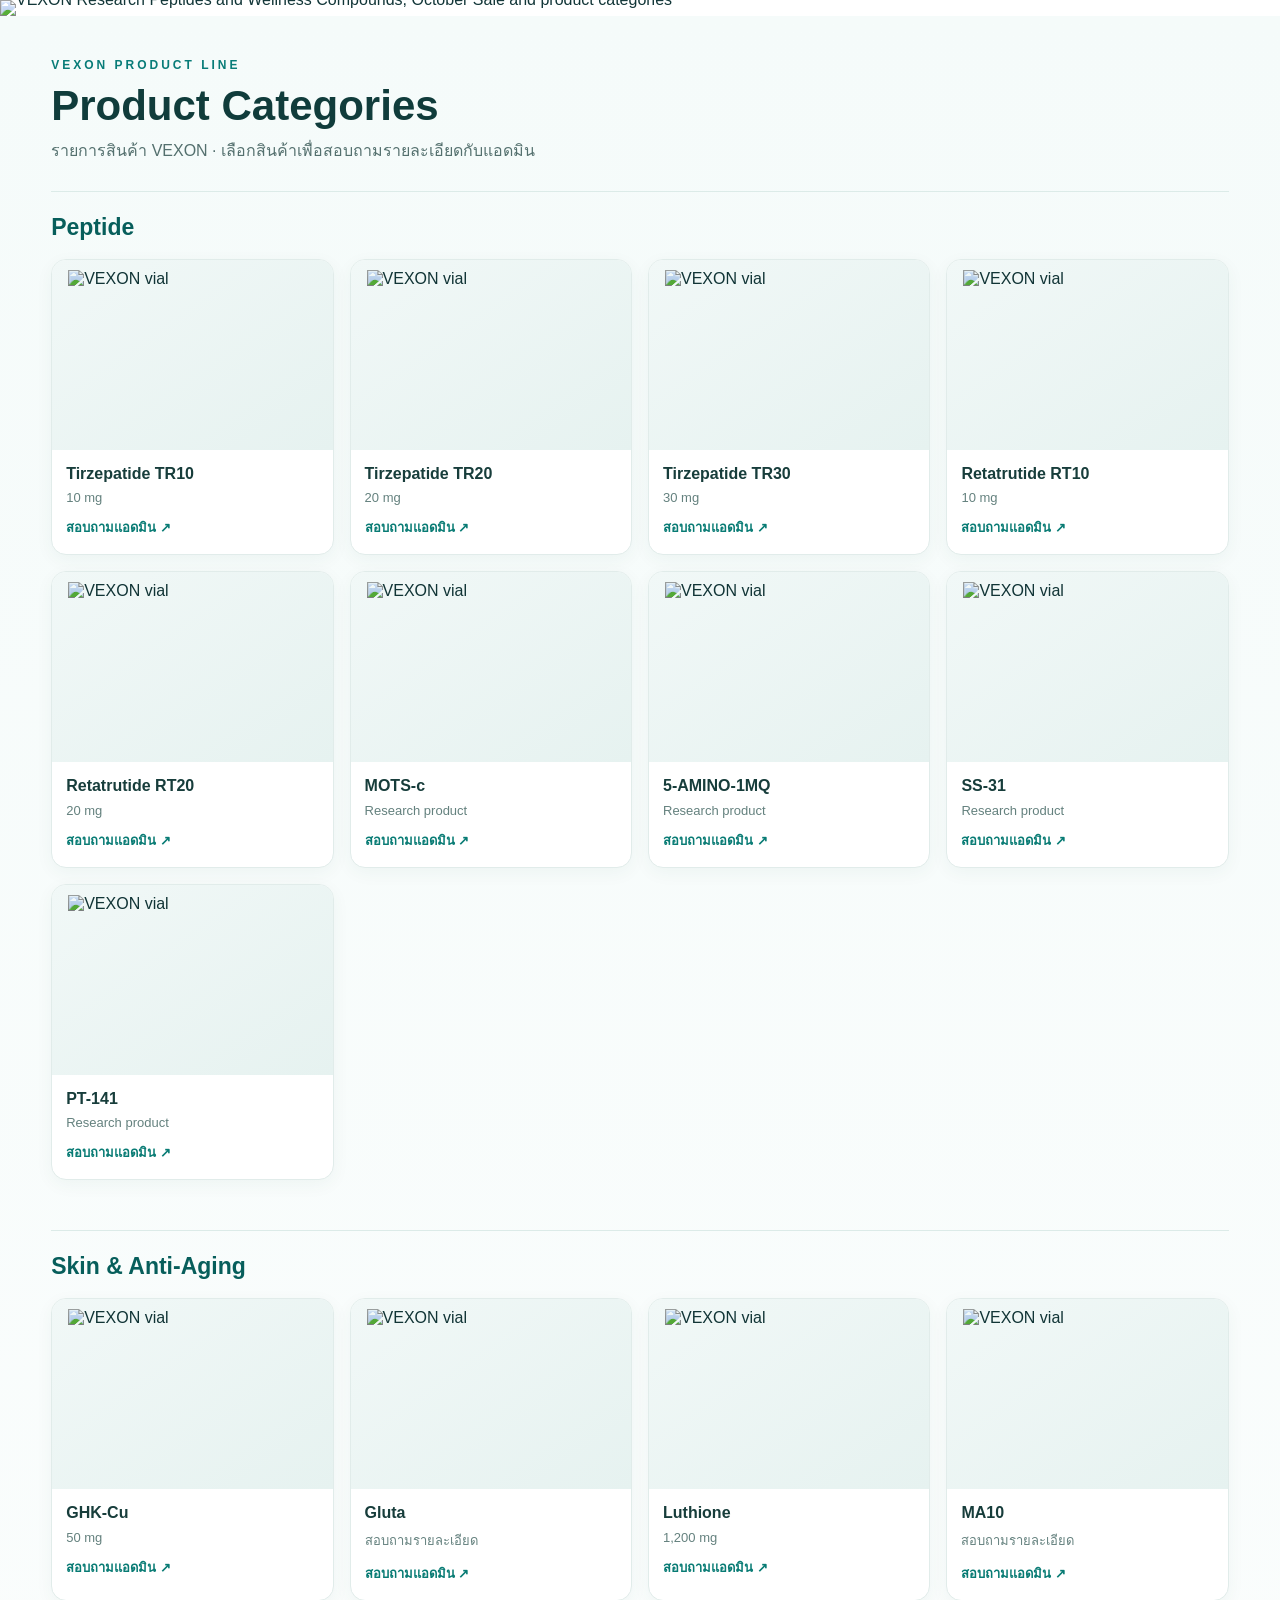
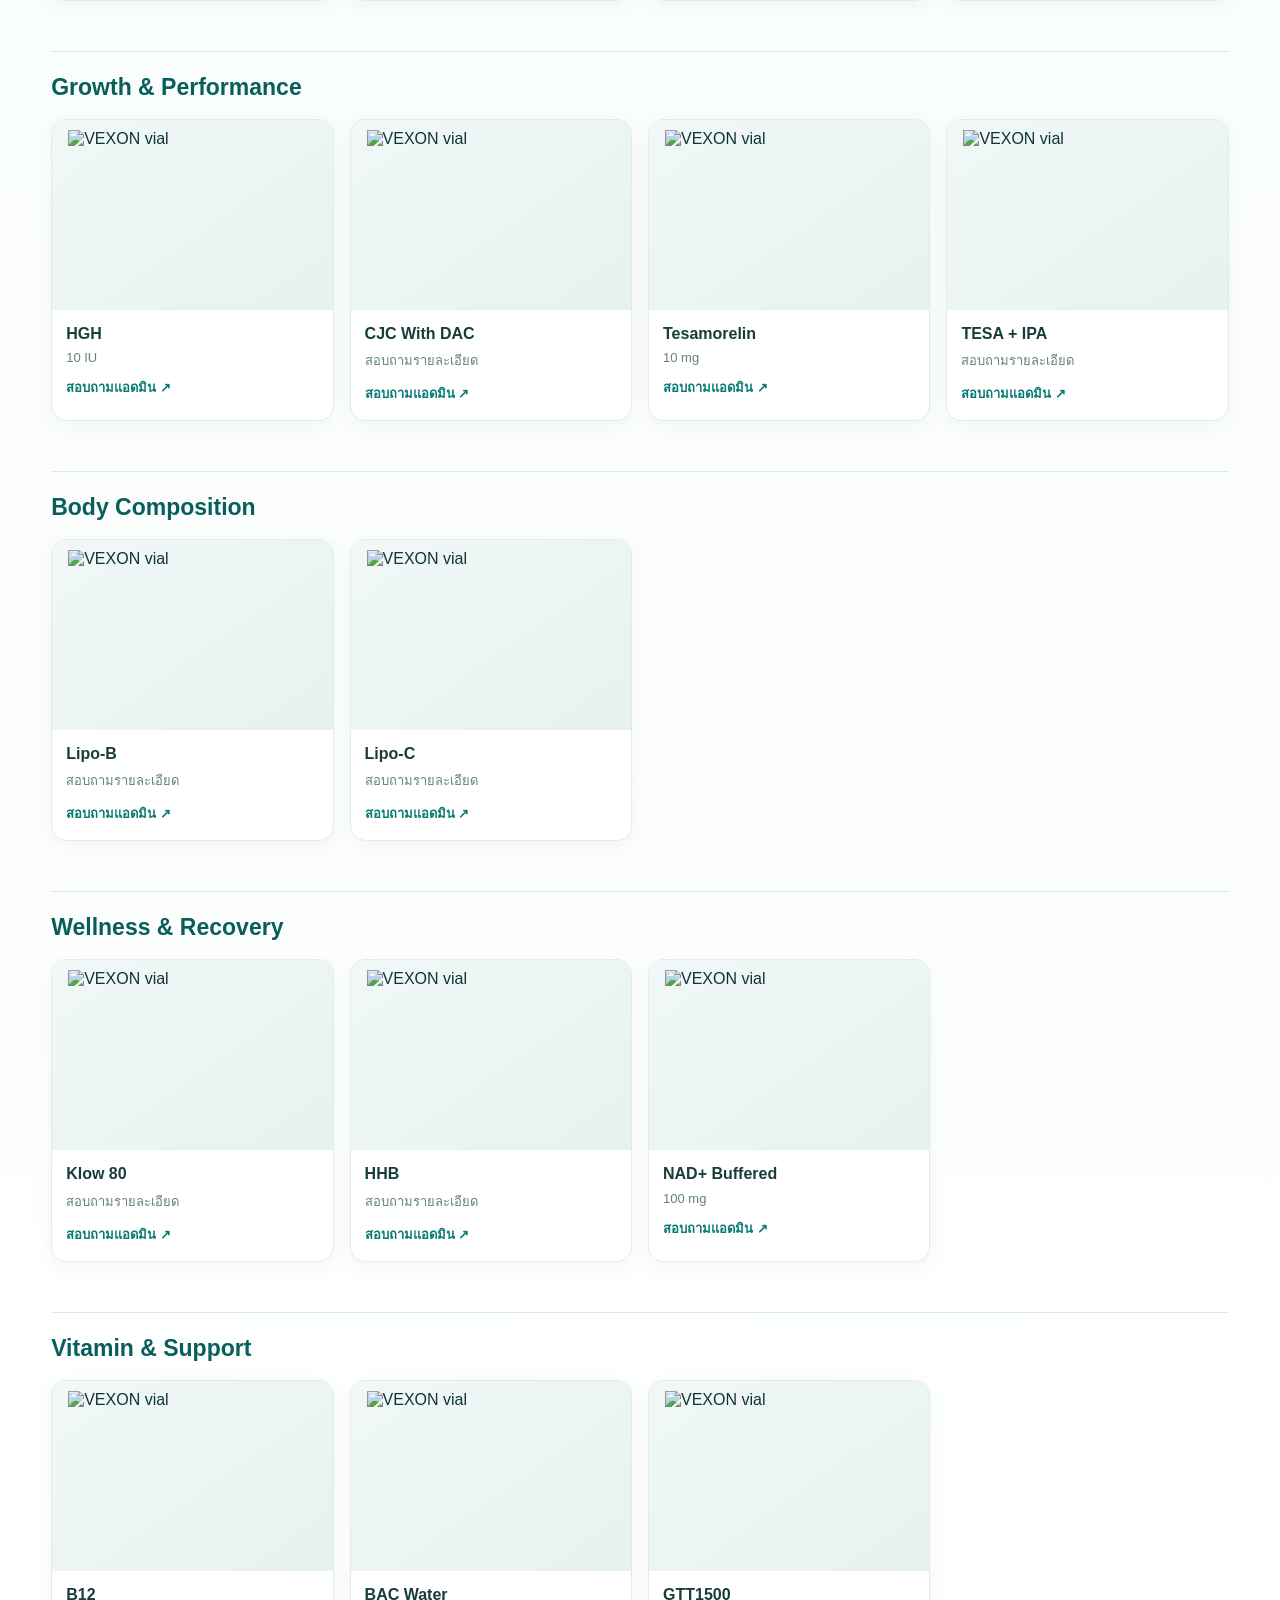
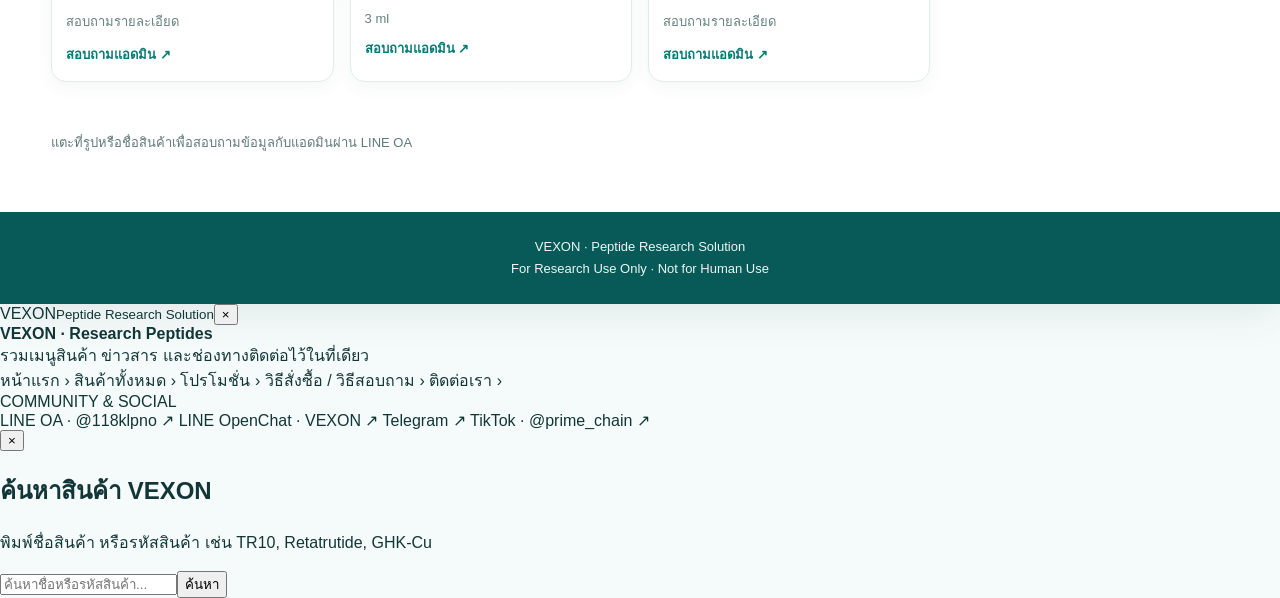
==== index.html @ 6149c566 "Add files via upload" ====
<!doctype html>
<html lang="th">
<head>
<meta charset="utf-8">
<meta name="viewport" content="width=device-width, initial-scale=1">
<meta name="theme-color" content="#006b68">
<title>VEXON | Peptide Research Solution</title>
<style>
*{box-sizing:border-box}html{scroll-behavior:smooth}body{margin:0;background:#f5fbfa;color:#123638;font-family:Arial,"Noto Sans Thai",sans-serif}
a{color:inherit;text-decoration:none}
.site{max-width:1440px;margin:auto;background:#fff;box-shadow:0 8px 40px #003d3b18}
.art{position:relative;width:100%;line-height:0}
.art img{display:block;width:100%;height:auto}
.hotspot{position:absolute;display:block;background:transparent;border:0;cursor:pointer}
.hotspot:focus-visible{outline:3px solid #fff;outline-offset:2px;border-radius:12px}
.line-hotspot{left:68.5%;top:43.1%;width:29.5%;height:9.3%}
.category-hotspot{top:65.6%;height:28.3%;width:15.7%}
.c1{left:2%}.c2{left:18.1%}.c3{left:34.4%}.c4{left:50.5%}.c5{left:66.5%}.c6{left:82.7%}
.catalog{padding:42px clamp(18px,4vw,56px) 58px;background:linear-gradient(180deg,#f5fbfa,#fff)}
.kicker{letter-spacing:3px;color:#087c78;font-size:12px;font-weight:800}
h1{font-size:clamp(28px,4vw,42px);margin:10px 0 8px;color:#103c3b}
.lead{margin:0 0 28px;color:#54706e}
.group{margin:28px 0 0;padding:22px;border:1px solid #d9eae7;border-radius:18px;background:#fff;box-shadow:0 8px 24px #064d4810}
.group h2{margin:0 0 16px;font-size:22px;color:#075e5b}
.items{display:grid;grid-template-columns:repeat(3,minmax(0,1fr));gap:10px}
.item{padding:14px 16px;border-radius:12px;background:#eef8f6;border:1px solid #dcefeb;display:flex;justify-content:space-between;align-items:center;gap:12px}
.item strong{font-size:15px}.item span{font-size:13px;color:#087c78;white-space:nowrap}
.note{margin:28px 0 0;color:#607a77;font-size:13px;line-height:1.7}
footer{padding:24px;text-align:center;background:#075a57;color:#e9f7f5;font-size:13px;line-height:1.7}
@media(max-width:700px){.items{grid-template-columns:1fr 1fr}.catalog{padding-top:28px}.group{padding:16px}.item{padding:12px 10px;display:block}.item span{display:block;margin-top:5px}}
@media(max-width:420px){.items{grid-template-columns:1fr}}

/* Product bottle catalog */
.group{border:0;border-radius:0;background:transparent;box-shadow:none;padding:22px 0;border-top:1px solid #dcebe8}
.group h2{font-size:23px;margin:0 0 18px;color:#075e5b}
.product-grid{display:grid;grid-template-columns:repeat(4,minmax(0,1fr));gap:16px}
.product-card{display:flex;flex-direction:column;align-items:flex-start;min-width:0;padding:0 0 16px;border:1px solid #e1ecea;border-radius:15px;overflow:hidden;background:#fff;box-shadow:0 5px 18px #064d480c;transition:transform .18s,box-shadow .18s}
.product-card:hover{transform:translateY(-3px);box-shadow:0 10px 24px #064d481a}
.product-image{width:100%;height:190px;background:linear-gradient(145deg,#f1f8f7,#e6f2f0);display:flex;align-items:center;justify-content:center;padding:10px 16px}
.product-image img{height:100%;width:100%;object-fit:contain;mix-blend-mode:multiply}
.product-card strong{font-size:16px;color:#173d3b;padding:13px 14px 0;line-height:1.4}
.product-card span{font-size:13px;color:#64817e;padding:5px 14px 0}
.product-card em{font-style:normal;font-size:13px;font-weight:700;color:#087b74;padding:12px 14px 0}
@media(max-width:850px){.product-grid{grid-template-columns:repeat(3,minmax(0,1fr))}.product-image{height:165px}}
@media(max-width:560px){.product-grid{grid-template-columns:repeat(2,minmax(0,1fr));gap:10px}.product-image{height:145px}.product-card strong{font-size:14px;padding-left:10px;padding-right:10px}.product-card span,.product-card em{padding-left:10px;padding-right:10px}}


.inner-header{background:linear-gradient(110deg,#005e5b,#087d78);color:#fff;padding:18px clamp(18px,4vw,48px);display:flex;align-items:center;justify-content:space-between;gap:22px;position:sticky;top:0;z-index:10;box-shadow:0 3px 14px #003d3b22}
.brand{font-size:26px;font-weight:900;letter-spacing:1px;line-height:1}.brand small{display:block;font-size:10px;font-weight:500;letter-spacing:.3px;margin-top:4px}
.navlinks{display:flex;align-items:center;gap:clamp(12px,2.2vw,30px);flex-wrap:wrap;justify-content:flex-end}
.navlinks a{font-size:15px;font-weight:700;color:#fff;padding:7px 0;border-bottom:2px solid transparent}
.navlinks a:hover,.navlinks a.active{border-color:#a6e8df}
.page-hero{background:linear-gradient(135deg,#e8f6f3,#fff);padding:42px clamp(20px,5vw,64px);border-bottom:1px solid #d9eae7}
.page-hero .kicker{letter-spacing:3px;color:#087c78;font-size:12px;font-weight:800}
.page-hero h1{font-size:clamp(30px,4vw,44px);margin:10px 0;color:#103c3b}
.page-hero p{margin:0;color:#54706e;line-height:1.7}
.content{padding:28px clamp(18px,4vw,56px) 60px}
.contact-grid{display:grid;grid-template-columns:repeat(2,minmax(0,1fr));gap:16px}
.contact-card{display:flex;flex-direction:column;gap:8px;padding:22px;border:1px solid #dcebe8;border-radius:16px;background:#fff;box-shadow:0 6px 20px #064d480c}
.contact-card strong{font-size:18px;color:#075e5b}
.contact-card p{margin:0;color:#607a77;line-height:1.65;overflow-wrap:anywhere}
.contact-card a{color:#087b74;font-weight:800;overflow-wrap:anywhere}
.steps{display:grid;grid-template-columns:repeat(2,minmax(0,1fr));gap:14px;counter-reset:step}
.step{padding:20px;border:1px solid #dcebe8;border-radius:15px;background:#fff}
.step b{display:block;color:#075e5b;font-size:18px;margin-bottom:7px}
.step p{margin:0;color:#607a77;line-height:1.7}
.price-list{max-width:760px;margin:24px auto;background:white;border:1px solid #dcebe8;border-radius:18px;padding:24px;box-shadow:0 8px 24px #064d4810}
.price-row{display:flex;justify-content:space-between;gap:16px;padding:14px 10px;border-bottom:1px solid #e5efed;font-weight:800;color:#155b57}
.price-row:last-of-type{border-bottom:0}
.price-row strong{color:#087c78}
.price-note{margin-top:18px;padding:16px;border-radius:12px;background:#eef8f6;color:#245e5a;line-height:1.8}
.home-hotspot{position:absolute;top:.4%;height:5.4%;display:block;background:transparent}
.home-hotspot.home{left:27%;width:9%}
.home-hotspot.products{left:37%;width:14%}
.home-hotspot.promo{left:52%;width:12%}
.home-hotspot.order{left:64%;width:14%}
.home-hotspot.contact{left:78%;width:13%}
@media(max-width:700px){.inner-header{align-items:flex-start;flex-direction:column}.navlinks{justify-content:flex-start;gap:12px}.navlinks a{font-size:13px}.contact-grid,.steps{grid-template-columns:1fr}.price-list{padding:16px}.price-row{padding:12px 4px}}

</style>
</head>
<body>
<main class="site">
  <section class="art" aria-label="VEXON homepage">
    <img src="assets/vexon-homepage.jpg" alt="VEXON Research Peptides and Wellness Compounds, October Sale and product categories">
    <a class="home-hotspot search" href="#" data-open-search aria-label="ค้นหาสินค้า"></a>
    <a class="home-hotspot menu" href="#" data-open-menu aria-label="เปิดเมนูเพิ่มเติม"></a>
    <a class="home-hotspot home" href="index.html" aria-label="หน้าแรก"></a>
    <a class="home-hotspot products" href="products.html" aria-label="สินค้าทั้งหมด"></a>
    <a class="home-hotspot promo" href="promotion.html" aria-label="โปรโมชั่น"></a>
    <a class="home-hotspot order" href="how-to-order.html" aria-label="วิธีสั่งซื้อ"></a>
    <a class="home-hotspot contact" href="contact.html" aria-label="ติดต่อเรา"></a>
    <a class="hotspot line-hotspot" href="https://line.me/R/ti/p/@118klpno" target="_blank" rel="noopener" aria-label="สั่งซื้อหรือสอบถามผ่าน LINE OA"></a>
    <a class="hotspot category-hotspot c1" href="#peptide" aria-label="Peptide"></a>
    <a class="hotspot category-hotspot c2" href="#skin" aria-label="Skin and Anti-Aging"></a>
    <a class="hotspot category-hotspot c3" href="#growth" aria-label="Growth and Performance"></a>
    <a class="hotspot category-hotspot c4" href="#body" aria-label="Body Composition"></a>
    <a class="hotspot category-hotspot c5" href="#wellness" aria-label="Wellness and Recovery"></a>
    <a class="hotspot category-hotspot c6" href="#vitamin" aria-label="Vitamin and Support"></a>
  </section>

  <section class="catalog" id="products">
    <div class="kicker">VEXON PRODUCT LINE</div>
    <h1>Product Categories</h1>
    <p class="lead">รายการสินค้า VEXON · เลือกสินค้าเพื่อสอบถามรายละเอียดกับแอดมิน</p>

    <section class="group" id="peptide"><h2>Peptide</h2><div class="product-grid">
      <a class="product-card" href="https://line.me/R/ti/p/@118klpno" target="_blank" rel="noopener"><div class="product-image"><img src="assets/vexon-vial-blank.jpg" alt="VEXON vial"></div><strong>Tirzepatide TR10</strong><span>10 mg</span><em>สอบถามแอดมิน ↗</em></a>
      <a class="product-card" href="https://line.me/R/ti/p/@118klpno" target="_blank" rel="noopener"><div class="product-image"><img src="assets/vexon-vial-blank.jpg" alt="VEXON vial"></div><strong>Tirzepatide TR20</strong><span>20 mg</span><em>สอบถามแอดมิน ↗</em></a>
      <a class="product-card" href="https://line.me/R/ti/p/@118klpno" target="_blank" rel="noopener"><div class="product-image"><img src="assets/vexon-vial-blank.jpg" alt="VEXON vial"></div><strong>Tirzepatide TR30</strong><span>30 mg</span><em>สอบถามแอดมิน ↗</em></a>
      <a class="product-card" href="https://line.me/R/ti/p/@118klpno" target="_blank" rel="noopener"><div class="product-image"><img src="assets/vexon-vial-blank.jpg" alt="VEXON vial"></div><strong>Retatrutide RT10</strong><span>10 mg</span><em>สอบถามแอดมิน ↗</em></a>
      <a class="product-card" href="https://line.me/R/ti/p/@118klpno" target="_blank" rel="noopener"><div class="product-image"><img src="assets/vexon-vial-blank.jpg" alt="VEXON vial"></div><strong>Retatrutide RT20</strong><span>20 mg</span><em>สอบถามแอดมิน ↗</em></a>
      <a class="product-card" href="https://line.me/R/ti/p/@118klpno" target="_blank" rel="noopener"><div class="product-image"><img src="assets/vexon-vial-blank.jpg" alt="VEXON vial"></div><strong>MOTS-c</strong><span>Research product</span><em>สอบถามแอดมิน ↗</em></a>
      <a class="product-card" href="https://line.me/R/ti/p/@118klpno" target="_blank" rel="noopener"><div class="product-image"><img src="assets/vexon-vial-blank.jpg" alt="VEXON vial"></div><strong>5-AMINO-1MQ</strong><span>Research product</span><em>สอบถามแอดมิน ↗</em></a>
      <a class="product-card" href="https://line.me/R/ti/p/@118klpno" target="_blank" rel="noopener"><div class="product-image"><img src="assets/vexon-vial-blank.jpg" alt="VEXON vial"></div><strong>SS-31</strong><span>Research product</span><em>สอบถามแอดมิน ↗</em></a>
      <a class="product-card" href="https://line.me/R/ti/p/@118klpno" target="_blank" rel="noopener"><div class="product-image"><img src="assets/vexon-vial-blank.jpg" alt="VEXON vial"></div><strong>PT-141</strong><span>Research product</span><em>สอบถามแอดมิน ↗</em></a>
    </div></section>

    <section class="group" id="skin"><h2>Skin &amp; Anti-Aging</h2><div class="product-grid">
      <a class="product-card" href="https://line.me/R/ti/p/@118klpno" target="_blank" rel="noopener"><div class="product-image"><img src="assets/vexon-vial-blank.jpg" alt="VEXON vial"></div><strong>GHK-Cu</strong><span>50 mg</span><em>สอบถามแอดมิน ↗</em></a>
      <a class="product-card" href="https://line.me/R/ti/p/@118klpno" target="_blank" rel="noopener"><div class="product-image"><img src="assets/vexon-vial-blank.jpg" alt="VEXON vial"></div><strong>Gluta</strong><span>สอบถามรายละเอียด</span><em>สอบถามแอดมิน ↗</em></a>
      <a class="product-card" href="https://line.me/R/ti/p/@118klpno" target="_blank" rel="noopener"><div class="product-image"><img src="assets/vexon-vial-blank.jpg" alt="VEXON vial"></div><strong>Luthione</strong><span>1,200 mg</span><em>สอบถามแอดมิน ↗</em></a>
      <a class="product-card" href="https://line.me/R/ti/p/@118klpno" target="_blank" rel="noopener"><div class="product-image"><img src="assets/vexon-vial-blank.jpg" alt="VEXON vial"></div><strong>MA10</strong><span>สอบถามรายละเอียด</span><em>สอบถามแอดมิน ↗</em></a>
    </div></section>

    <section class="group" id="growth"><h2>Growth &amp; Performance</h2><div class="product-grid">
      <a class="product-card" href="https://line.me/R/ti/p/@118klpno" target="_blank" rel="noopener"><div class="product-image"><img src="assets/vexon-vial-blank.jpg" alt="VEXON vial"></div><strong>HGH</strong><span>10 IU</span><em>สอบถามแอดมิน ↗</em></a>
      <a class="product-card" href="https://line.me/R/ti/p/@118klpno" target="_blank" rel="noopener"><div class="product-image"><img src="assets/vexon-vial-blank.jpg" alt="VEXON vial"></div><strong>CJC With DAC</strong><span>สอบถามรายละเอียด</span><em>สอบถามแอดมิน ↗</em></a>
      <a class="product-card" href="https://line.me/R/ti/p/@118klpno" target="_blank" rel="noopener"><div class="product-image"><img src="assets/vexon-vial-blank.jpg" alt="VEXON vial"></div><strong>Tesamorelin</strong><span>10 mg</span><em>สอบถามแอดมิน ↗</em></a>
      <a class="product-card" href="https://line.me/R/ti/p/@118klpno" target="_blank" rel="noopener"><div class="product-image"><img src="assets/vexon-vial-blank.jpg" alt="VEXON vial"></div><strong>TESA + IPA</strong><span>สอบถามรายละเอียด</span><em>สอบถามแอดมิน ↗</em></a>
    </div></section>

    <section class="group" id="body"><h2>Body Composition</h2><div class="product-grid">
      <a class="product-card" href="https://line.me/R/ti/p/@118klpno" target="_blank" rel="noopener"><div class="product-image"><img src="assets/vexon-vial-blank.jpg" alt="VEXON vial"></div><strong>Lipo-B</strong><span>สอบถามรายละเอียด</span><em>สอบถามแอดมิน ↗</em></a>
      <a class="product-card" href="https://line.me/R/ti/p/@118klpno" target="_blank" rel="noopener"><div class="product-image"><img src="assets/vexon-vial-blank.jpg" alt="VEXON vial"></div><strong>Lipo-C</strong><span>สอบถามรายละเอียด</span><em>สอบถามแอดมิน ↗</em></a>
    </div></section>

    <section class="group" id="wellness"><h2>Wellness &amp; Recovery</h2><div class="product-grid">
      <a class="product-card" href="https://line.me/R/ti/p/@118klpno" target="_blank" rel="noopener"><div class="product-image"><img src="assets/vexon-vial-blank.jpg" alt="VEXON vial"></div><strong>Klow 80</strong><span>สอบถามรายละเอียด</span><em>สอบถามแอดมิน ↗</em></a>
      <a class="product-card" href="https://line.me/R/ti/p/@118klpno" target="_blank" rel="noopener"><div class="product-image"><img src="assets/vexon-vial-blank.jpg" alt="VEXON vial"></div><strong>HHB</strong><span>สอบถามรายละเอียด</span><em>สอบถามแอดมิน ↗</em></a>
      <a class="product-card" href="https://line.me/R/ti/p/@118klpno" target="_blank" rel="noopener"><div class="product-image"><img src="assets/vexon-vial-blank.jpg" alt="VEXON vial"></div><strong>NAD+ Buffered</strong><span>100 mg</span><em>สอบถามแอดมิน ↗</em></a>
    </div></section>

    <section class="group" id="vitamin"><h2>Vitamin &amp; Support</h2><div class="product-grid">
      <a class="product-card" href="https://line.me/R/ti/p/@118klpno" target="_blank" rel="noopener"><div class="product-image"><img src="assets/vexon-vial-blank.jpg" alt="VEXON vial"></div><strong>B12</strong><span>สอบถามรายละเอียด</span><em>สอบถามแอดมิน ↗</em></a>
      <a class="product-card" href="https://line.me/R/ti/p/@118klpno" target="_blank" rel="noopener"><div class="product-image"><img src="assets/vexon-vial-blank.jpg" alt="VEXON vial"></div><strong>BAC Water</strong><span>3 ml</span><em>สอบถามแอดมิน ↗</em></a>
      <a class="product-card" href="https://line.me/R/ti/p/@118klpno" target="_blank" rel="noopener"><div class="product-image"><img src="assets/vexon-vial-blank.jpg" alt="VEXON vial"></div><strong>GTT1500</strong><span>สอบถามรายละเอียด</span><em>สอบถามแอดมิน ↗</em></a>
    </div></section>
    <p class="note">แตะที่รูปหรือชื่อสินค้าเพื่อสอบถามข้อมูลกับแอดมินผ่าน LINE OA</p>
  </section>
  <footer>VEXON · Peptide Research Solution<br>For Research Use Only · Not for Human Use</footer>
</main>
<div class="overlay" id="siteDrawer" aria-hidden="true"><aside class="drawer" role="dialog" aria-label="เมนู VEXON">
<div class="drawer-top"><a class="drawer-brand" href="index.html">VEXON<small>Peptide Research Solution</small></a><button class="close-btn" type="button" data-close-menu aria-label="ปิดเมนู">×</button></div>
<div class="drawer-intro"><b>VEXON · Research Peptides</b><br>รวมเมนูสินค้า ข่าวสาร และช่องทางติดต่อไว้ในที่เดียว</div>
<nav class="drawer-links">
<a href="index.html">หน้าแรก <span>›</span></a>
<a href="products.html">สินค้าทั้งหมด <span>›</span></a>
<a href="promotion.html">โปรโมชั่น <span>›</span></a>
<a href="how-to-order.html">วิธีสั่งซื้อ / วิธีสอบถาม <span>›</span></a>
<a href="contact.html">ติดต่อเรา <span>›</span></a>
</nav>
<div class="drawer-subtitle">COMMUNITY & SOCIAL</div>
<div class="drawer-social">
<a href="https://line.me/R/ti/p/@118klpno" target="_blank" rel="noopener">LINE OA · @118klpno ↗</a>
<a href="https://line.me/ti/g2/EQvxTqRmbrtfZODc3sQ9YKqHbjdFF2RwX-sErg?utm_source=invitation&utm_medium=link_copy&utm_campaign=default" target="_blank" rel="noopener">LINE OpenChat · VEXON ↗</a>
<a href="https://t.me/+ILcz5tNDmshjYmRl" target="_blank" rel="noopener">Telegram ↗</a>
<a href="https://www.tiktok.com/@prime_chain?_r=1&amp;_t=ZS-9B3nGgGfkDy" target="_blank" rel="noopener">TikTok · @prime_chain ↗</a>
</div></aside></div>
<div class="search-panel" id="siteSearch" aria-hidden="true"><div class="search-box">
<button class="search-close" type="button" data-close-search aria-label="ปิดค้นหา">×</button>
<h2>ค้นหาสินค้า VEXON</h2><p>พิมพ์ชื่อสินค้า หรือรหัสสินค้า เช่น TR10, Retatrutide, GHK-Cu</p>
<form class="search-form" id="searchForm"><input id="searchInput" type="search" placeholder="ค้นหาชื่อหรือรหัสสินค้า..." autocomplete="off"><button type="submit">ค้นหา</button></form>
</div></div>
<script src="assets/site.js"></script></body>
</html>
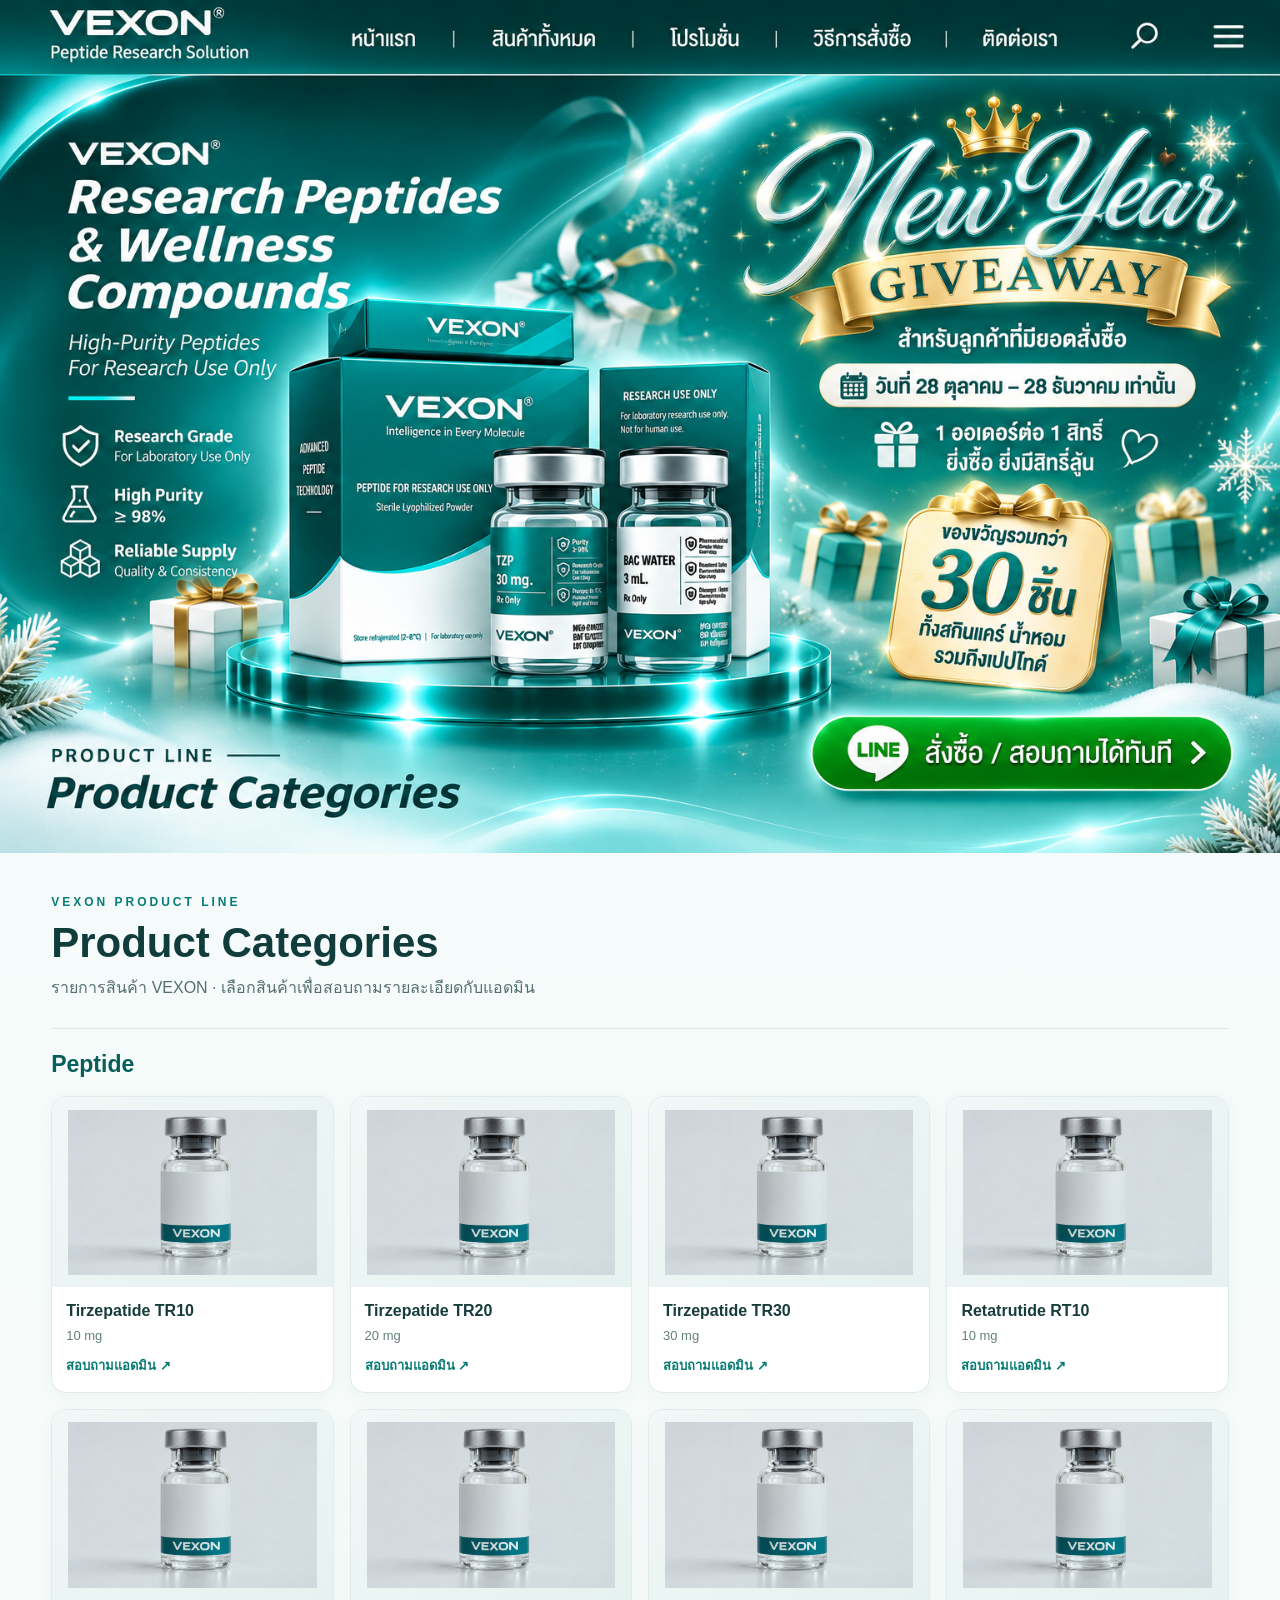
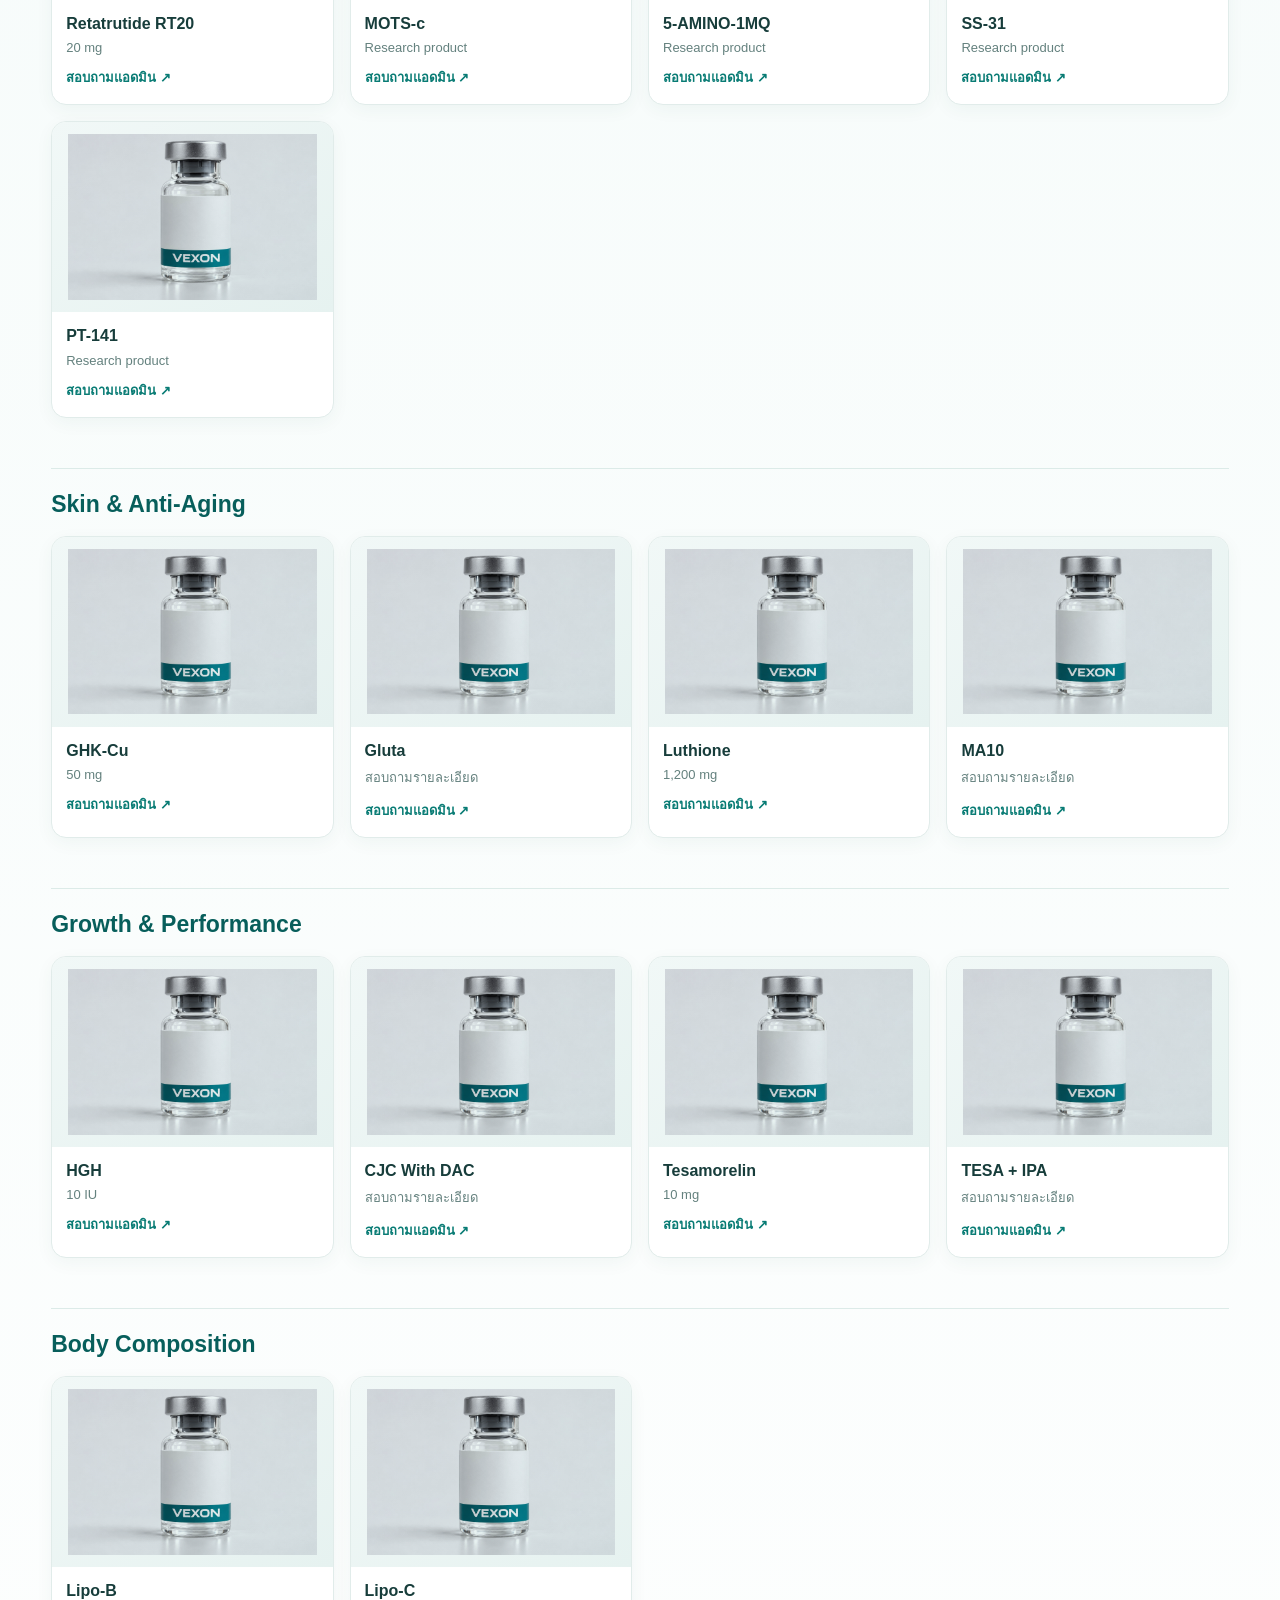
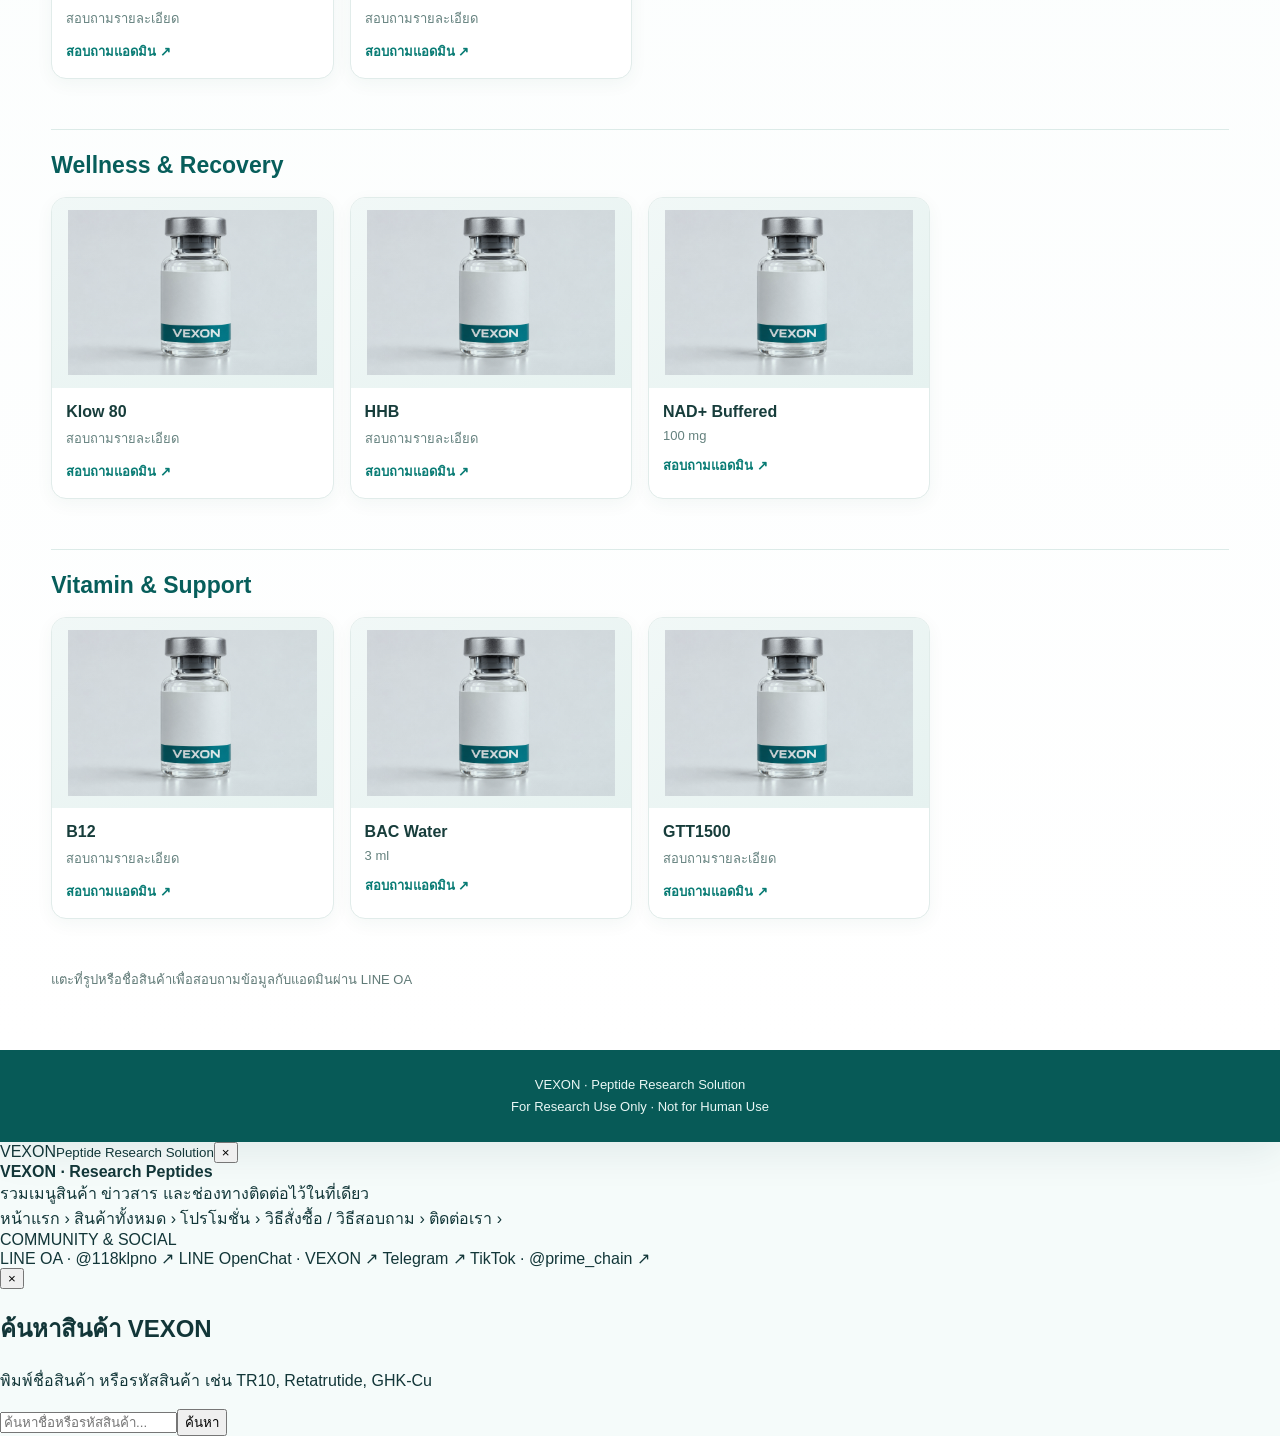
==== commit f56d7ac0: "Add files via upload" ====
--- a/index.html
+++ b/index.html
@@ -13,9 +13,16 @@
 .art img{display:block;width:100%;height:auto}
 .hotspot{position:absolute;display:block;background:transparent;border:0;cursor:pointer}
 .hotspot:focus-visible{outline:3px solid #fff;outline-offset:2px;border-radius:12px}
-.line-hotspot{left:68.5%;top:43.1%;width:29.5%;height:9.3%}
-.category-hotspot{top:65.6%;height:28.3%;width:15.7%}
-.c1{left:2%}.c2{left:18.1%}.c3{left:34.4%}.c4{left:50.5%}.c5{left:66.5%}.c6{left:82.7%}
+.hero-nav-hotspot{position:absolute;top:0;height:8.8%;display:block;background:transparent;z-index:4}
+.hero-nav-hotspot.home{left:27.5%;width:10%}
+.hero-nav-hotspot.products{left:39%;width:13%}
+.hero-nav-hotspot.promo{left:53%;width:12%}
+.hero-nav-hotspot.order{left:66%;width:13%}
+.hero-nav-hotspot.contact{left:80%;width:10%}
+.hero-nav-hotspot.search{left:88.5%;width:5.5%}
+.hero-nav-hotspot.menu{left:94.5%;width:5.5%}
+.hero-line-hotspot{position:absolute;left:74.5%;top:75%;width:24%;height:9.5%;display:block;background:transparent;z-index:4}
+.hero-nav-hotspot:focus-visible,.hero-line-hotspot:focus-visible{outline:3px solid #fff;outline-offset:2px;border-radius:10px}
 .catalog{padding:42px clamp(18px,4vw,56px) 58px;background:linear-gradient(180deg,#f5fbfa,#fff)}
 .kicker{letter-spacing:3px;color:#087c78;font-size:12px;font-weight:800}
 h1{font-size:clamp(28px,4vw,42px);margin:10px 0 8px;color:#103c3b}
@@ -82,21 +89,15 @@
 <body>
 <main class="site">
   <section class="art" aria-label="VEXON homepage">
-    <img src="assets/vexon-homepage.jpg" alt="VEXON Research Peptides and Wellness Compounds, October Sale and product categories">
-    <a class="home-hotspot search" href="#" data-open-search aria-label="ค้นหาสินค้า"></a>
-    <a class="home-hotspot menu" href="#" data-open-menu aria-label="เปิดเมนูเพิ่มเติม"></a>
-    <a class="home-hotspot home" href="index.html" aria-label="หน้าแรก"></a>
-    <a class="home-hotspot products" href="products.html" aria-label="สินค้าทั้งหมด"></a>
-    <a class="home-hotspot promo" href="promotion.html" aria-label="โปรโมชั่น"></a>
-    <a class="home-hotspot order" href="how-to-order.html" aria-label="วิธีสั่งซื้อ"></a>
-    <a class="home-hotspot contact" href="contact.html" aria-label="ติดต่อเรา"></a>
-    <a class="hotspot line-hotspot" href="https://line.me/R/ti/p/@118klpno" target="_blank" rel="noopener" aria-label="สั่งซื้อหรือสอบถามผ่าน LINE OA"></a>
-    <a class="hotspot category-hotspot c1" href="#peptide" aria-label="Peptide"></a>
-    <a class="hotspot category-hotspot c2" href="#skin" aria-label="Skin and Anti-Aging"></a>
-    <a class="hotspot category-hotspot c3" href="#growth" aria-label="Growth and Performance"></a>
-    <a class="hotspot category-hotspot c4" href="#body" aria-label="Body Composition"></a>
-    <a class="hotspot category-hotspot c5" href="#wellness" aria-label="Wellness and Recovery"></a>
-    <a class="hotspot category-hotspot c6" href="#vitamin" aria-label="Vitamin and Support"></a>
+    <img src="assets/VEXON_NewYear_Hero.png" alt="VEXON Research Peptides and Wellness Compounds with New Year Giveaway theme">
+    <a class="hero-nav-hotspot home" href="index.html" aria-label="หน้าแรก"></a>
+    <a class="hero-nav-hotspot products" href="products.html" aria-label="สินค้าทั้งหมด"></a>
+    <a class="hero-nav-hotspot promo" href="promotion.html" aria-label="โปรโมชั่น"></a>
+    <a class="hero-nav-hotspot order" href="how-to-order.html" aria-label="วิธีสั่งซื้อ"></a>
+    <a class="hero-nav-hotspot contact" href="contact.html" aria-label="ติดต่อเรา"></a>
+    <a class="hero-nav-hotspot search" href="#" data-open-search aria-label="ค้นหาสินค้า"></a>
+    <a class="hero-nav-hotspot menu" href="#" data-open-menu aria-label="เปิดเมนูเพิ่มเติม"></a>
+    <a class="hero-line-hotspot" href="https://line.me/R/ti/p/@118klpno" target="_blank" rel="noopener" aria-label="สั่งซื้อหรือสอบถามผ่าน LINE OA"></a>
   </section>
 
   <section class="catalog" id="products">
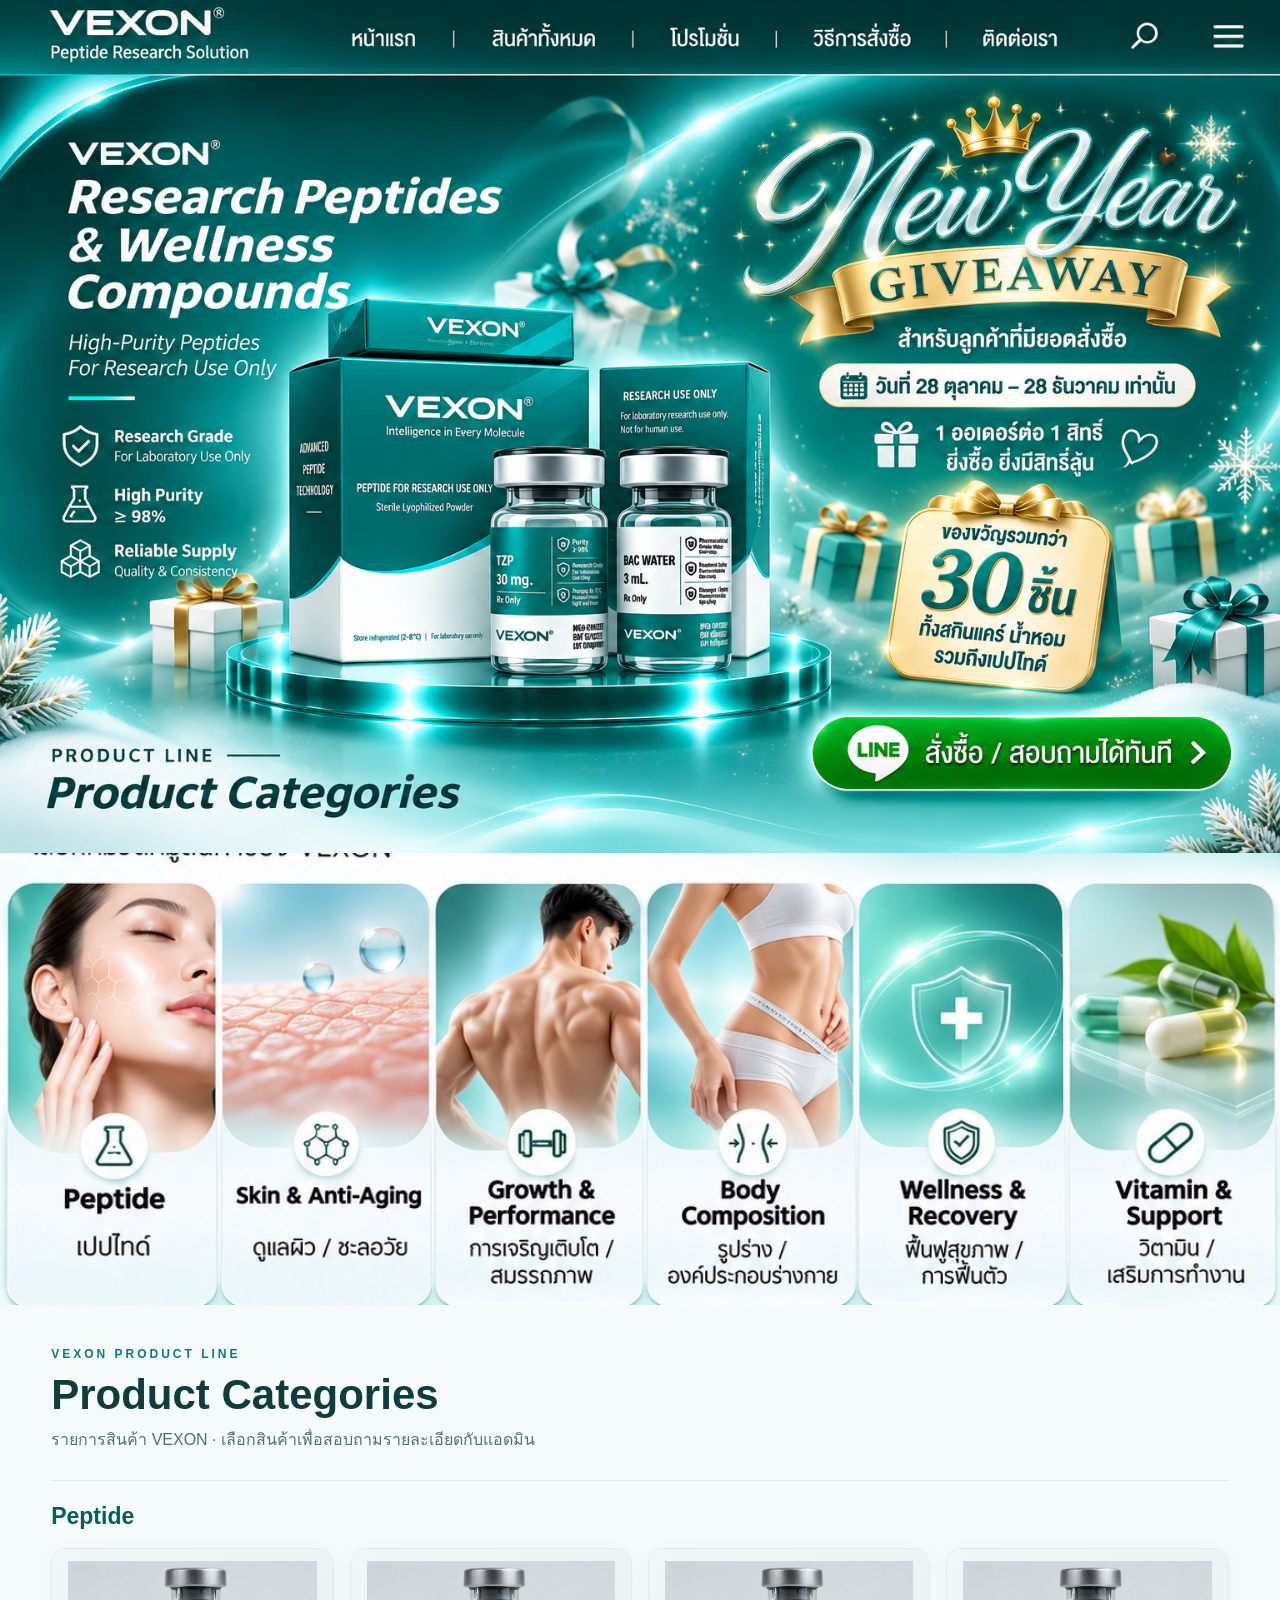
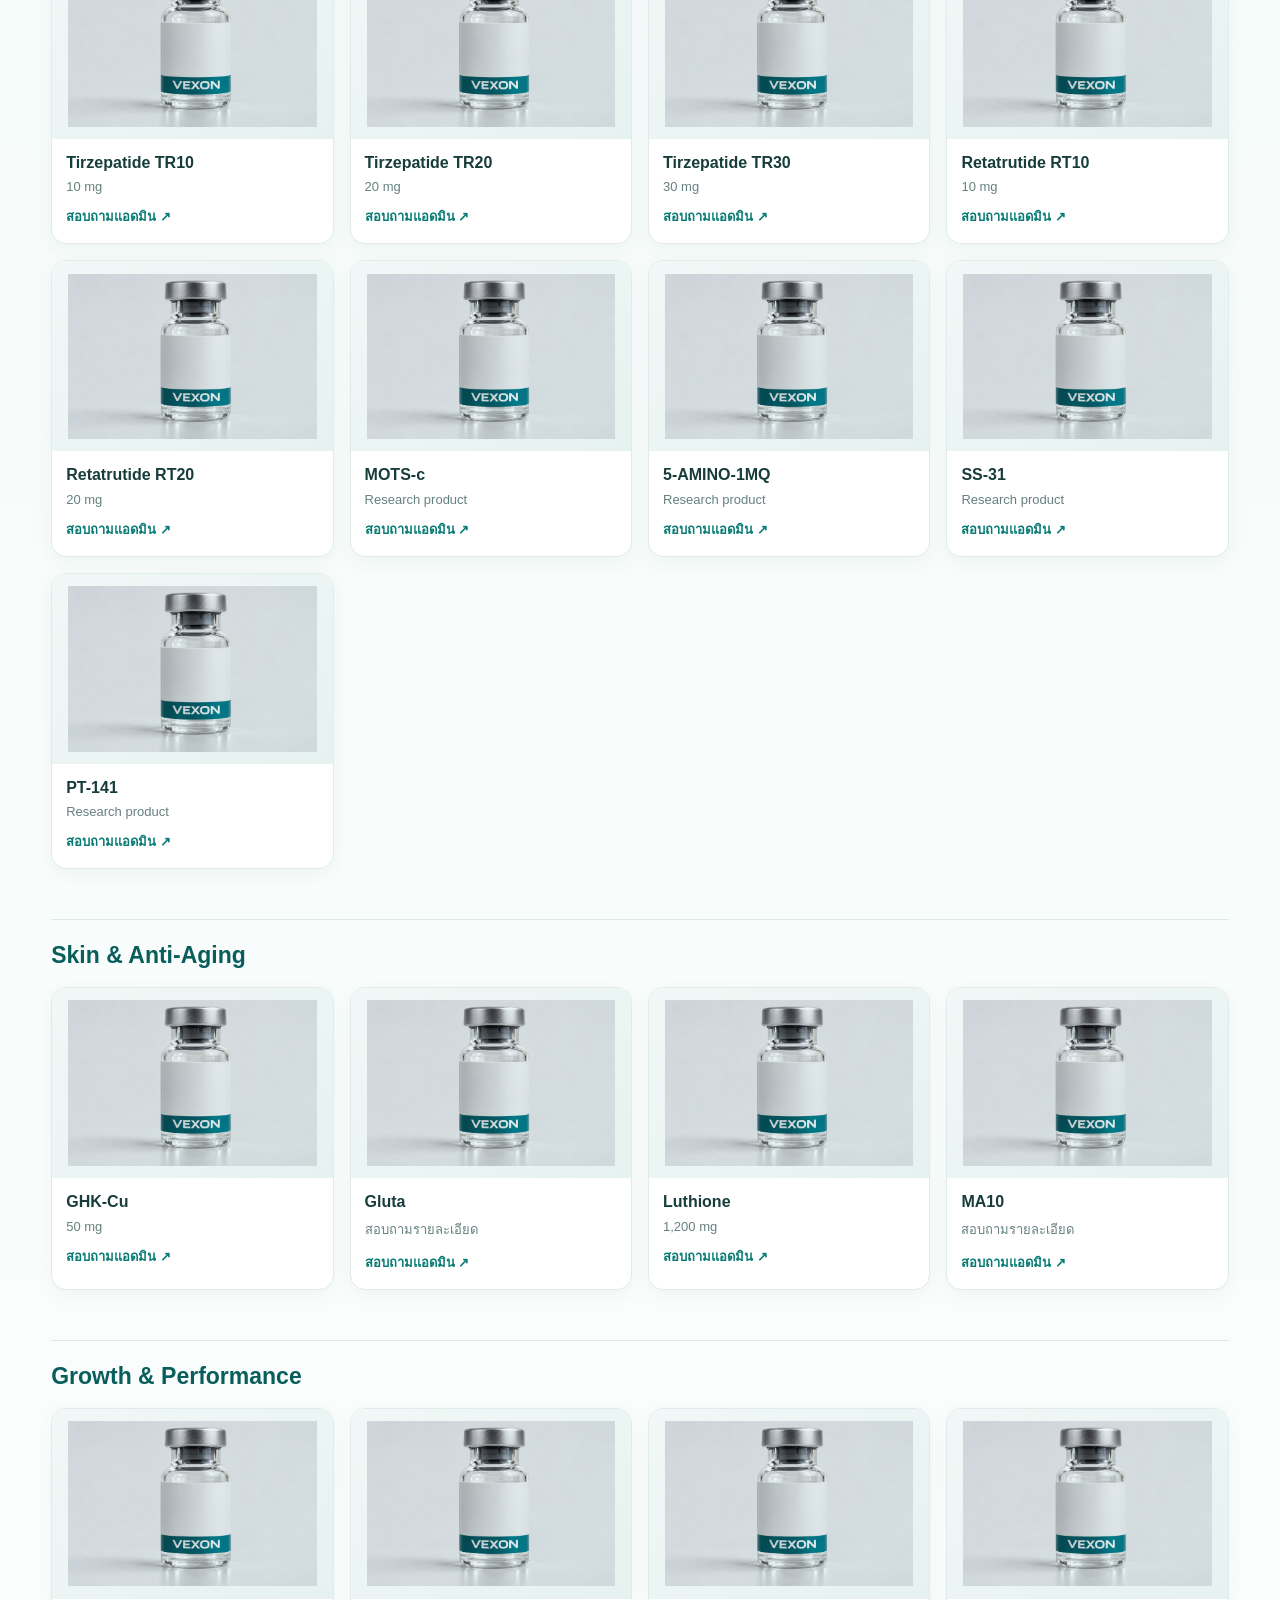
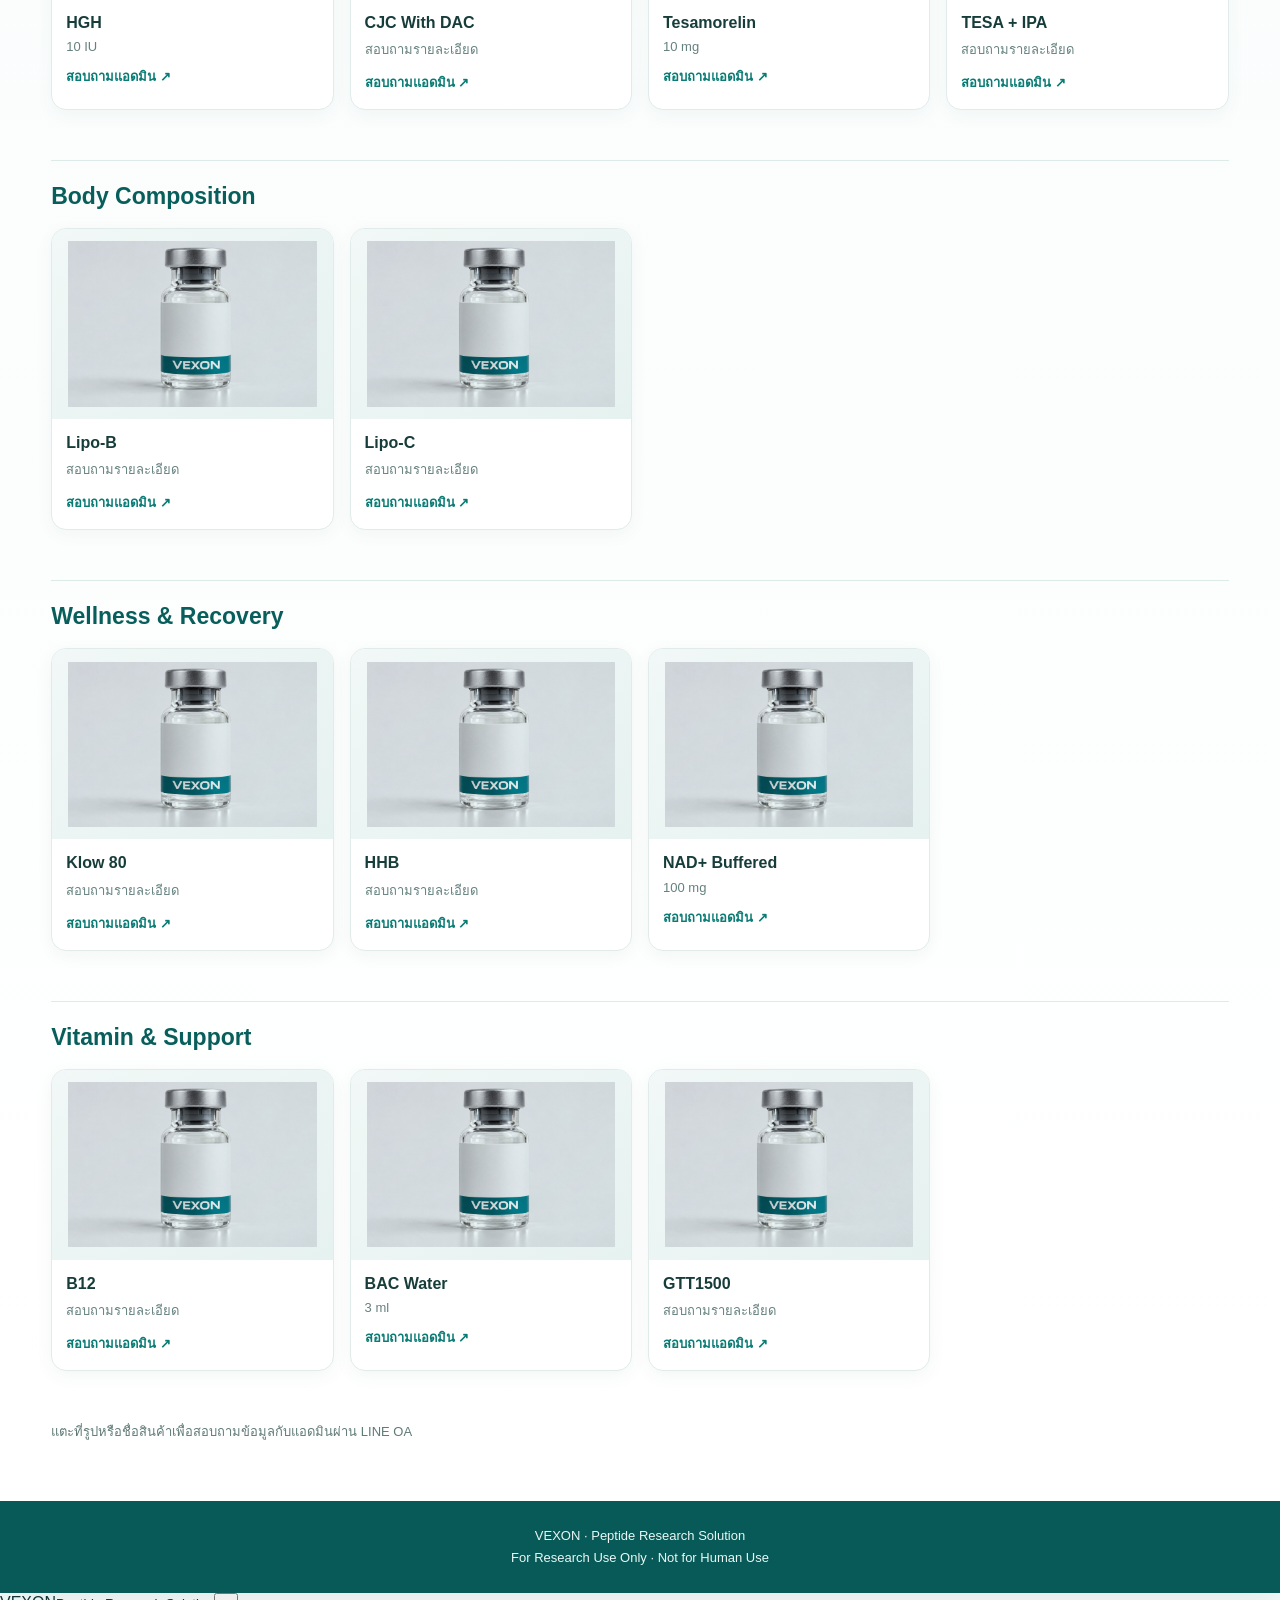
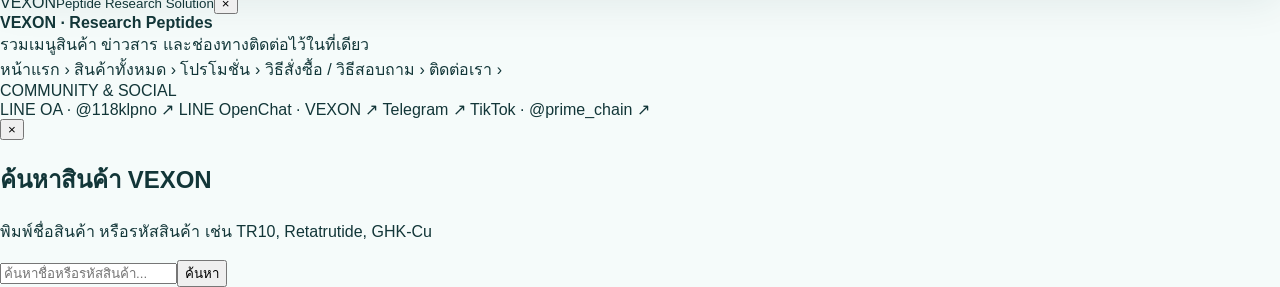
==== commit 6bea3a9b: "Add files via upload" ====
--- a/index.html
+++ b/index.html
@@ -100,6 +100,29 @@
     <a class="hero-line-hotspot" href="https://line.me/R/ti/p/@118klpno" target="_blank" rel="noopener" aria-label="สั่งซื้อหรือสอบถามผ่าน LINE OA"></a>
   </section>
 
+
+  <section class="category-strip" aria-label="เลือกหมวดหมู่สินค้า VEXON">
+    <img src="assets/vexon-category-strip.jpg" alt="หมวดหมู่สินค้า VEXON: Peptide, Skin & Anti-Aging, Growth & Performance, Body Composition, Wellness & Recovery, Vitamin & Support">
+    <a href="products.html#peptide" aria-label="Peptide"></a>
+    <a href="products.html#skin" aria-label="Skin and Anti-Aging"></a>
+    <a href="products.html#growth" aria-label="Growth and Performance"></a>
+    <a href="products.html#body" aria-label="Body Composition"></a>
+    <a href="products.html#wellness" aria-label="Wellness and Recovery"></a>
+    <a href="products.html#vitamin" aria-label="Vitamin and Support"></a>
+  </section>
+  <style>
+    .category-strip{position:relative;width:100%;line-height:0;background:#f5fbfa}
+    .category-strip img{display:block;width:100%;height:auto}
+    .category-strip a{position:absolute;top:0;height:100%;width:16.6667%;display:block;background:transparent}
+    .category-strip a:nth-of-type(1){left:0}
+    .category-strip a:nth-of-type(2){left:16.6667%}
+    .category-strip a:nth-of-type(3){left:33.3334%}
+    .category-strip a:nth-of-type(4){left:50%}
+    .category-strip a:nth-of-type(5){left:66.6667%}
+    .category-strip a:nth-of-type(6){left:83.3334%}
+    .category-strip a:focus-visible{outline:3px solid #087c78;outline-offset:-4px}
+  </style>
+
   <section class="catalog" id="products">
     <div class="kicker">VEXON PRODUCT LINE</div>
     <h1>Product Categories</h1>
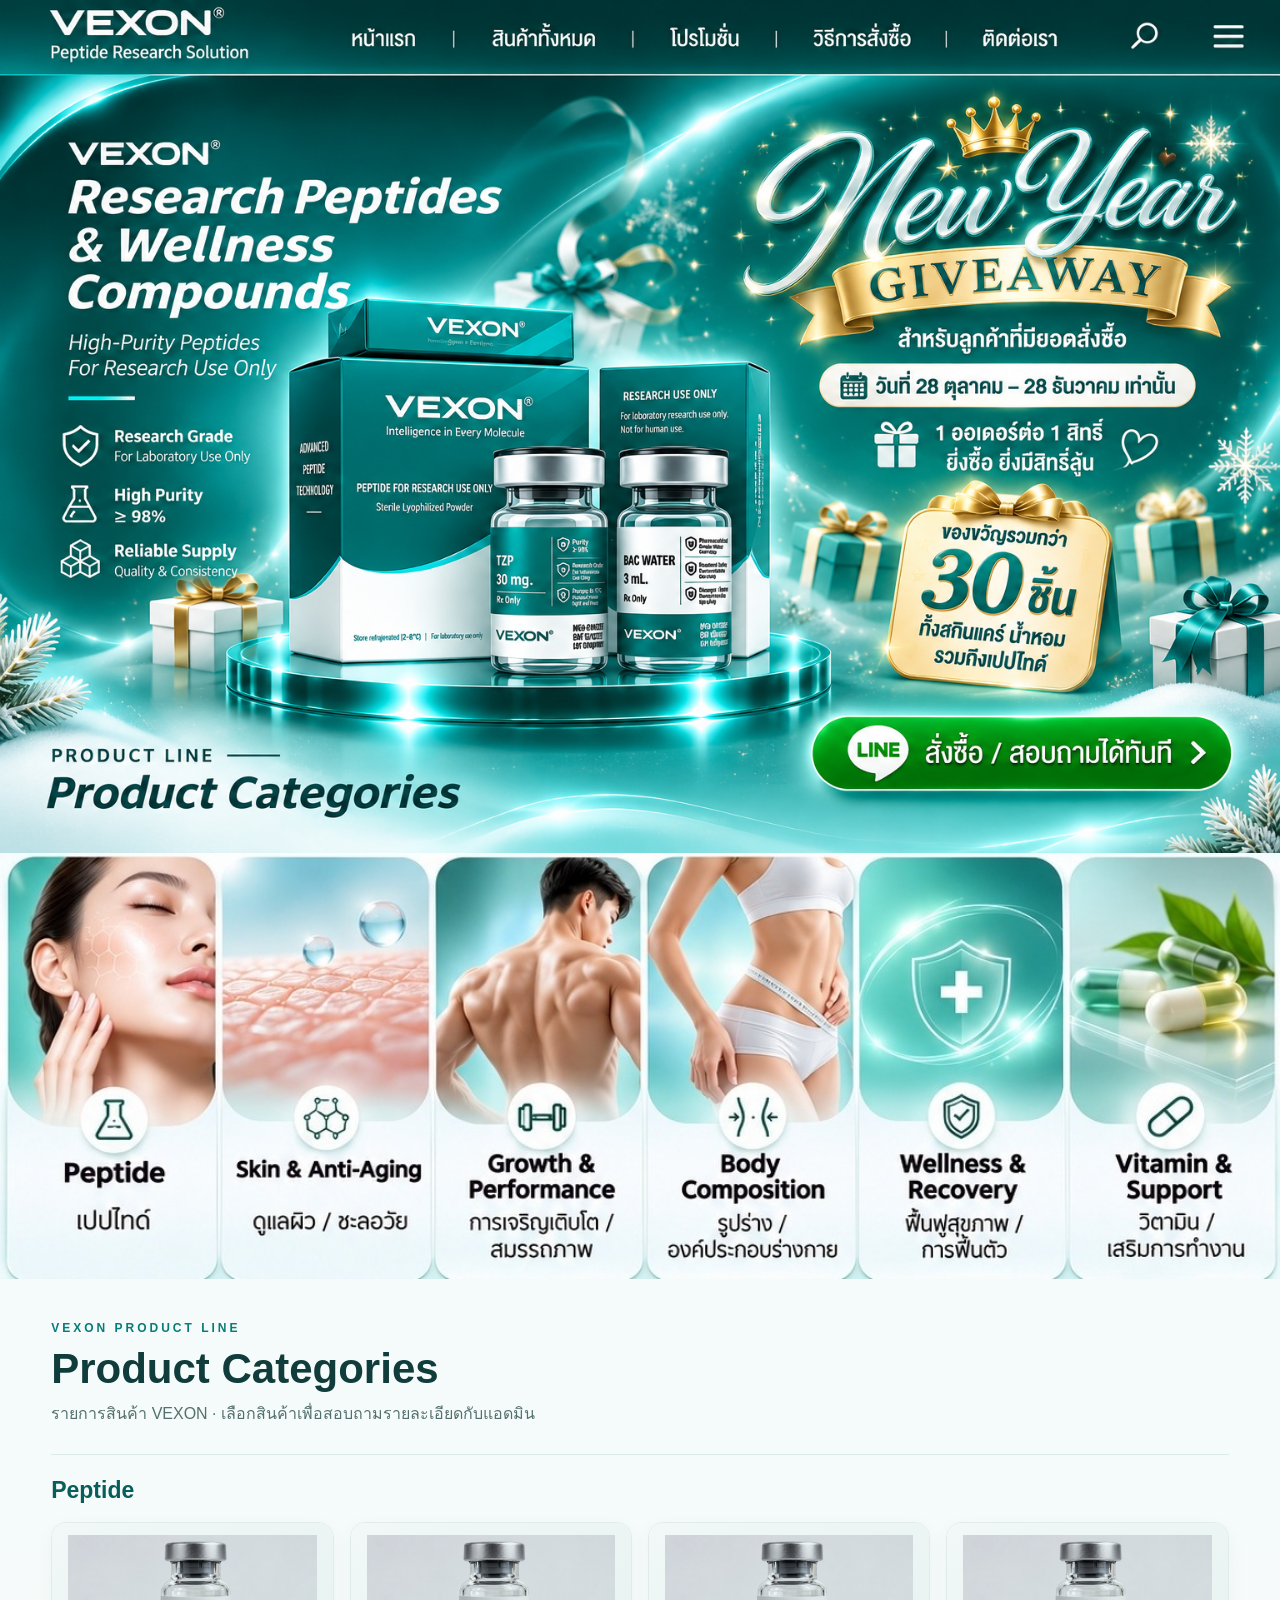
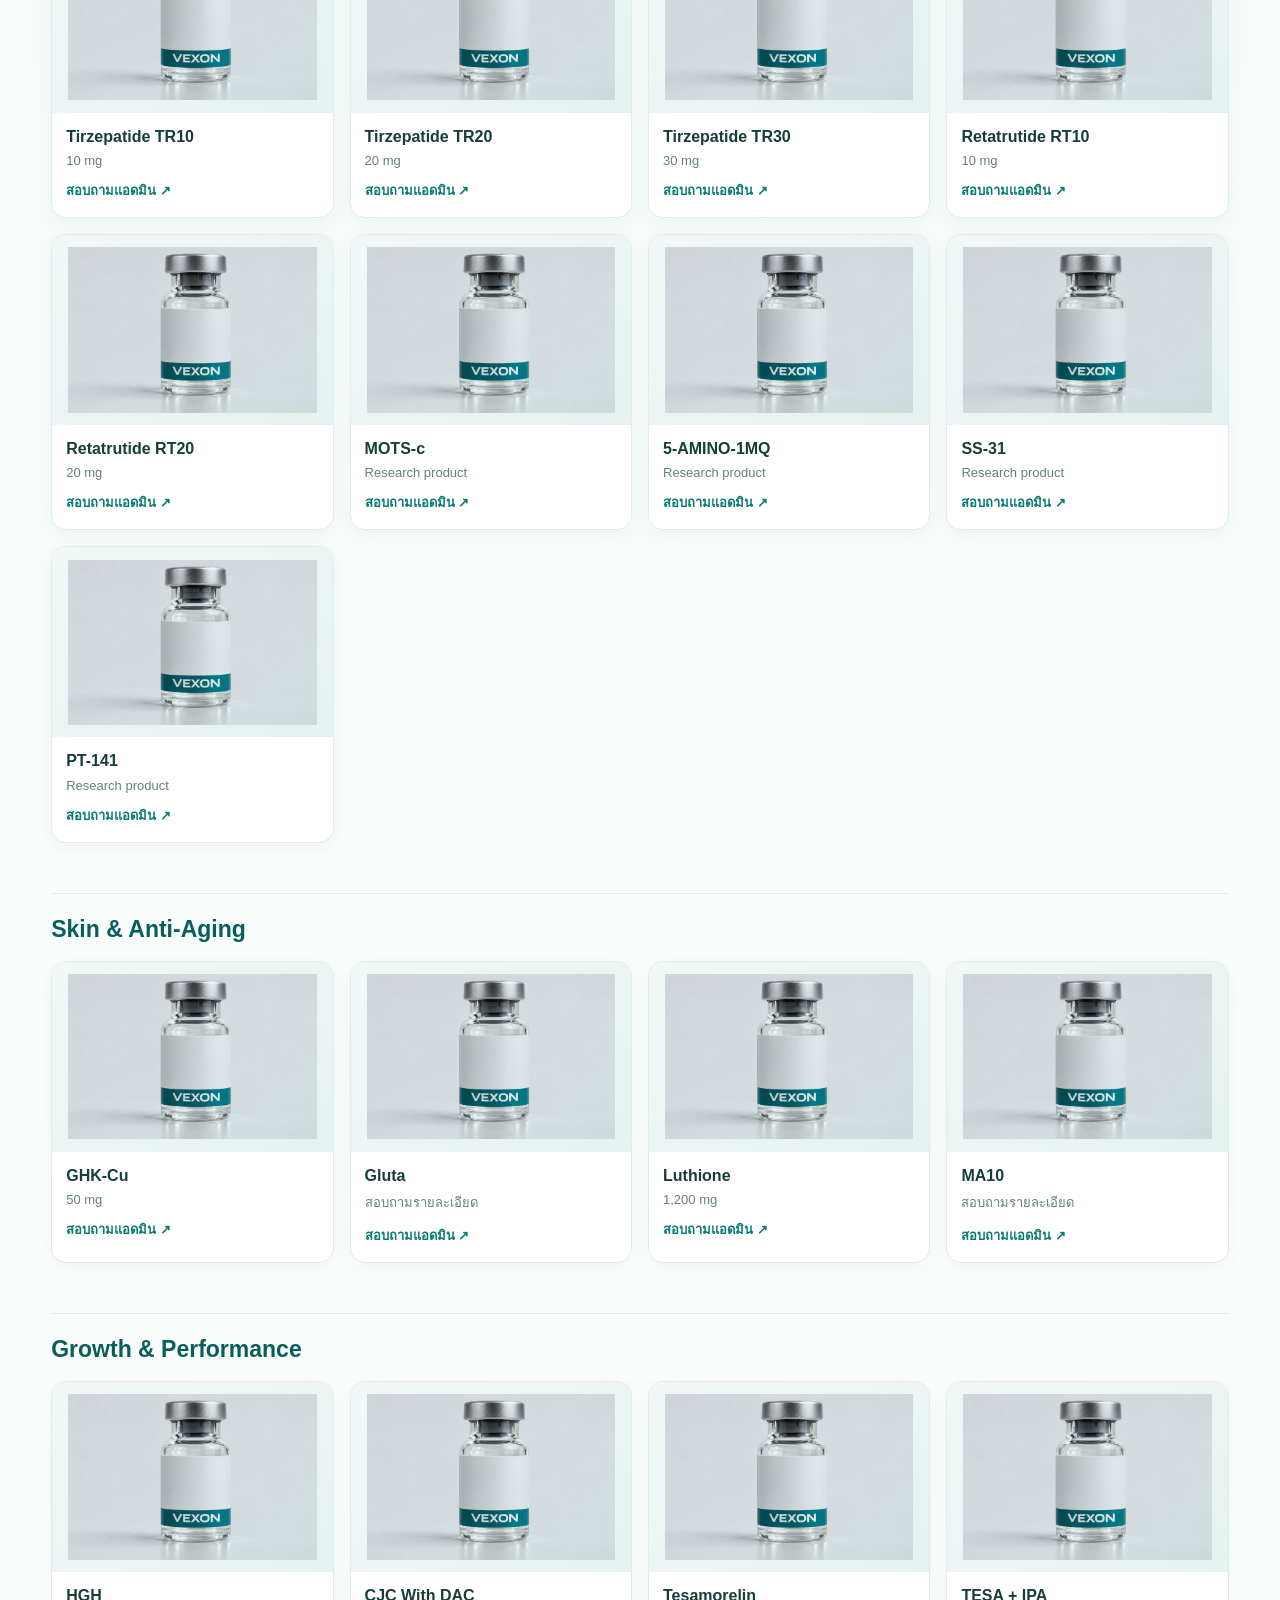
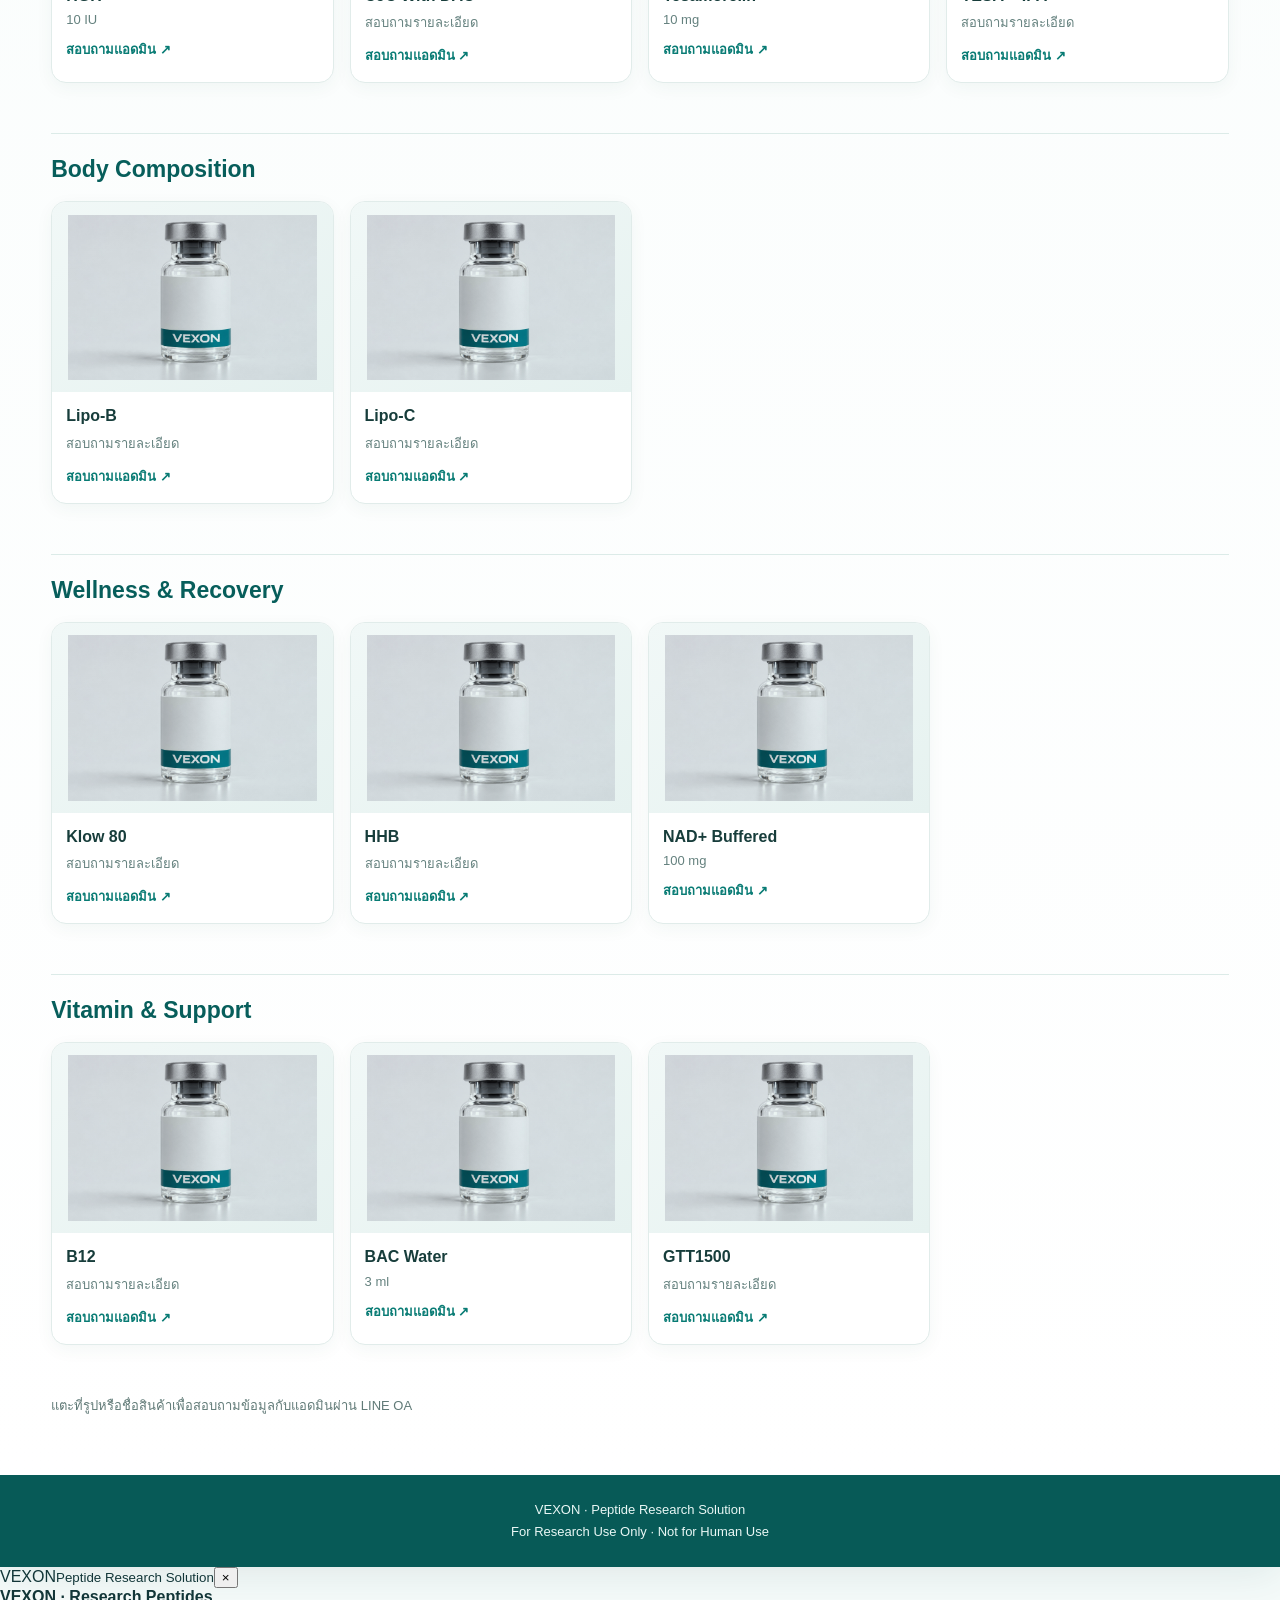
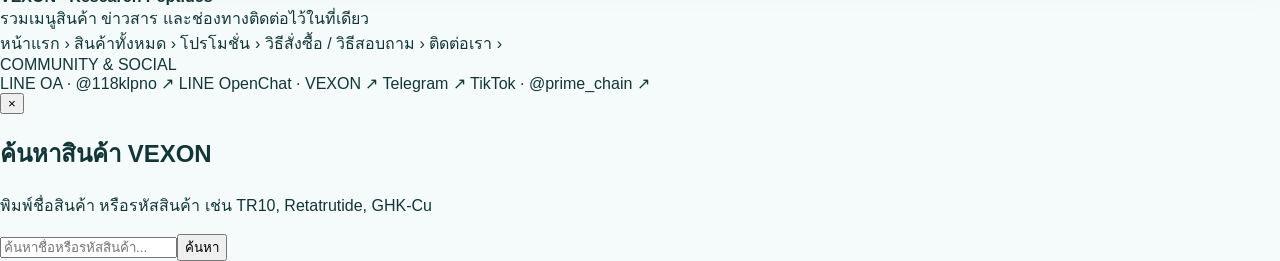
==== commit b053f618: "Add files via upload" ====
--- a/index.html
+++ b/index.html
@@ -103,14 +103,16 @@
 
   <section class="category-strip" aria-label="เลือกหมวดหมู่สินค้า VEXON">
     <img src="assets/vexon-category-strip.jpg" alt="หมวดหมู่สินค้า VEXON: Peptide, Skin & Anti-Aging, Growth & Performance, Body Composition, Wellness & Recovery, Vitamin & Support">
-    <a href="products.html#peptide" aria-label="Peptide"></a>
-    <a href="products.html#skin" aria-label="Skin and Anti-Aging"></a>
-    <a href="products.html#growth" aria-label="Growth and Performance"></a>
-    <a href="products.html#body" aria-label="Body Composition"></a>
-    <a href="products.html#wellness" aria-label="Wellness and Recovery"></a>
-    <a href="products.html#vitamin" aria-label="Vitamin and Support"></a>
+    <a href="#peptide" aria-label="Peptide"></a>
+    <a href="#skin" aria-label="Skin and Anti-Aging"></a>
+    <a href="#growth" aria-label="Growth and Performance"></a>
+    <a href="#body" aria-label="Body Composition"></a>
+    <a href="#wellness" aria-label="Wellness and Recovery"></a>
+    <a href="#vitamin" aria-label="Vitamin and Support"></a>
   </section>
   <style>
+    html{scroll-behavior:smooth}
+    .group[id]{scroll-margin-top:24px}
     .category-strip{position:relative;width:100%;line-height:0;background:#f5fbfa}
     .category-strip img{display:block;width:100%;height:auto}
     .category-strip a{position:absolute;top:0;height:100%;width:16.6667%;display:block;background:transparent}
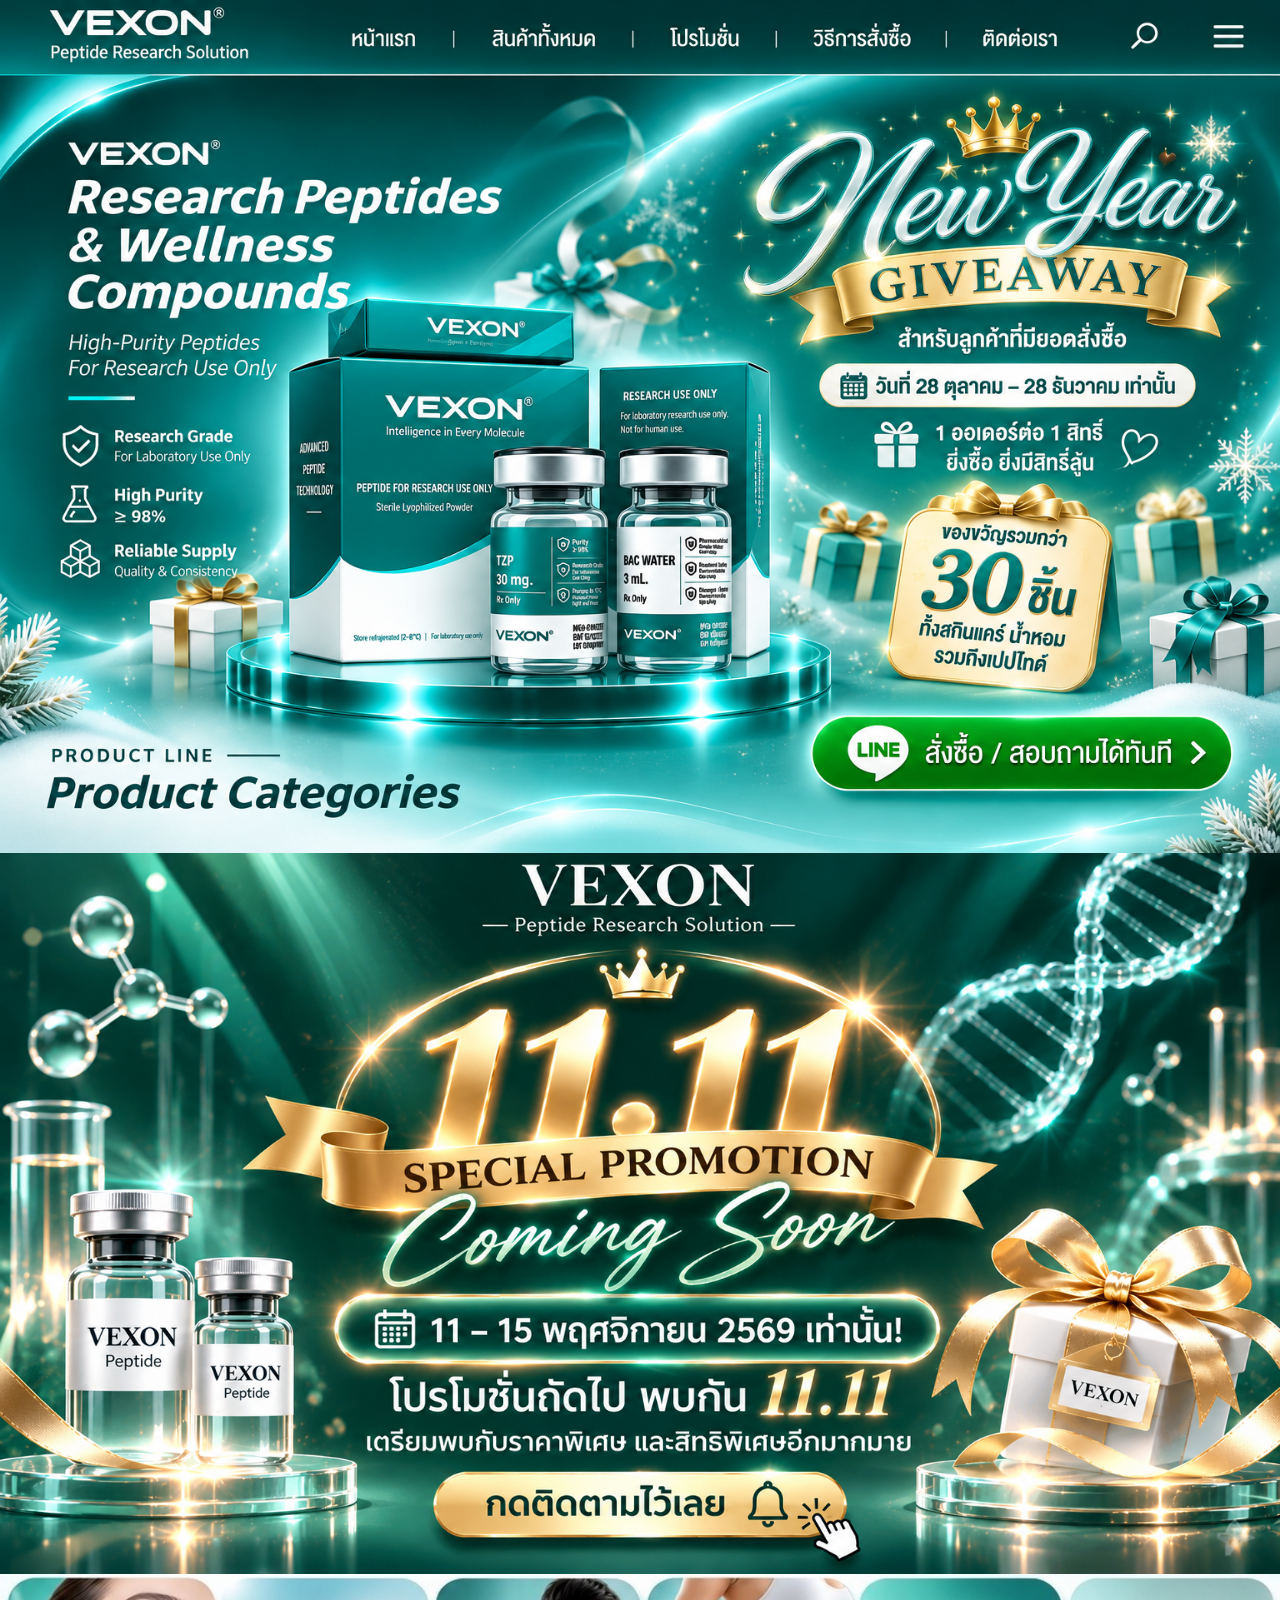
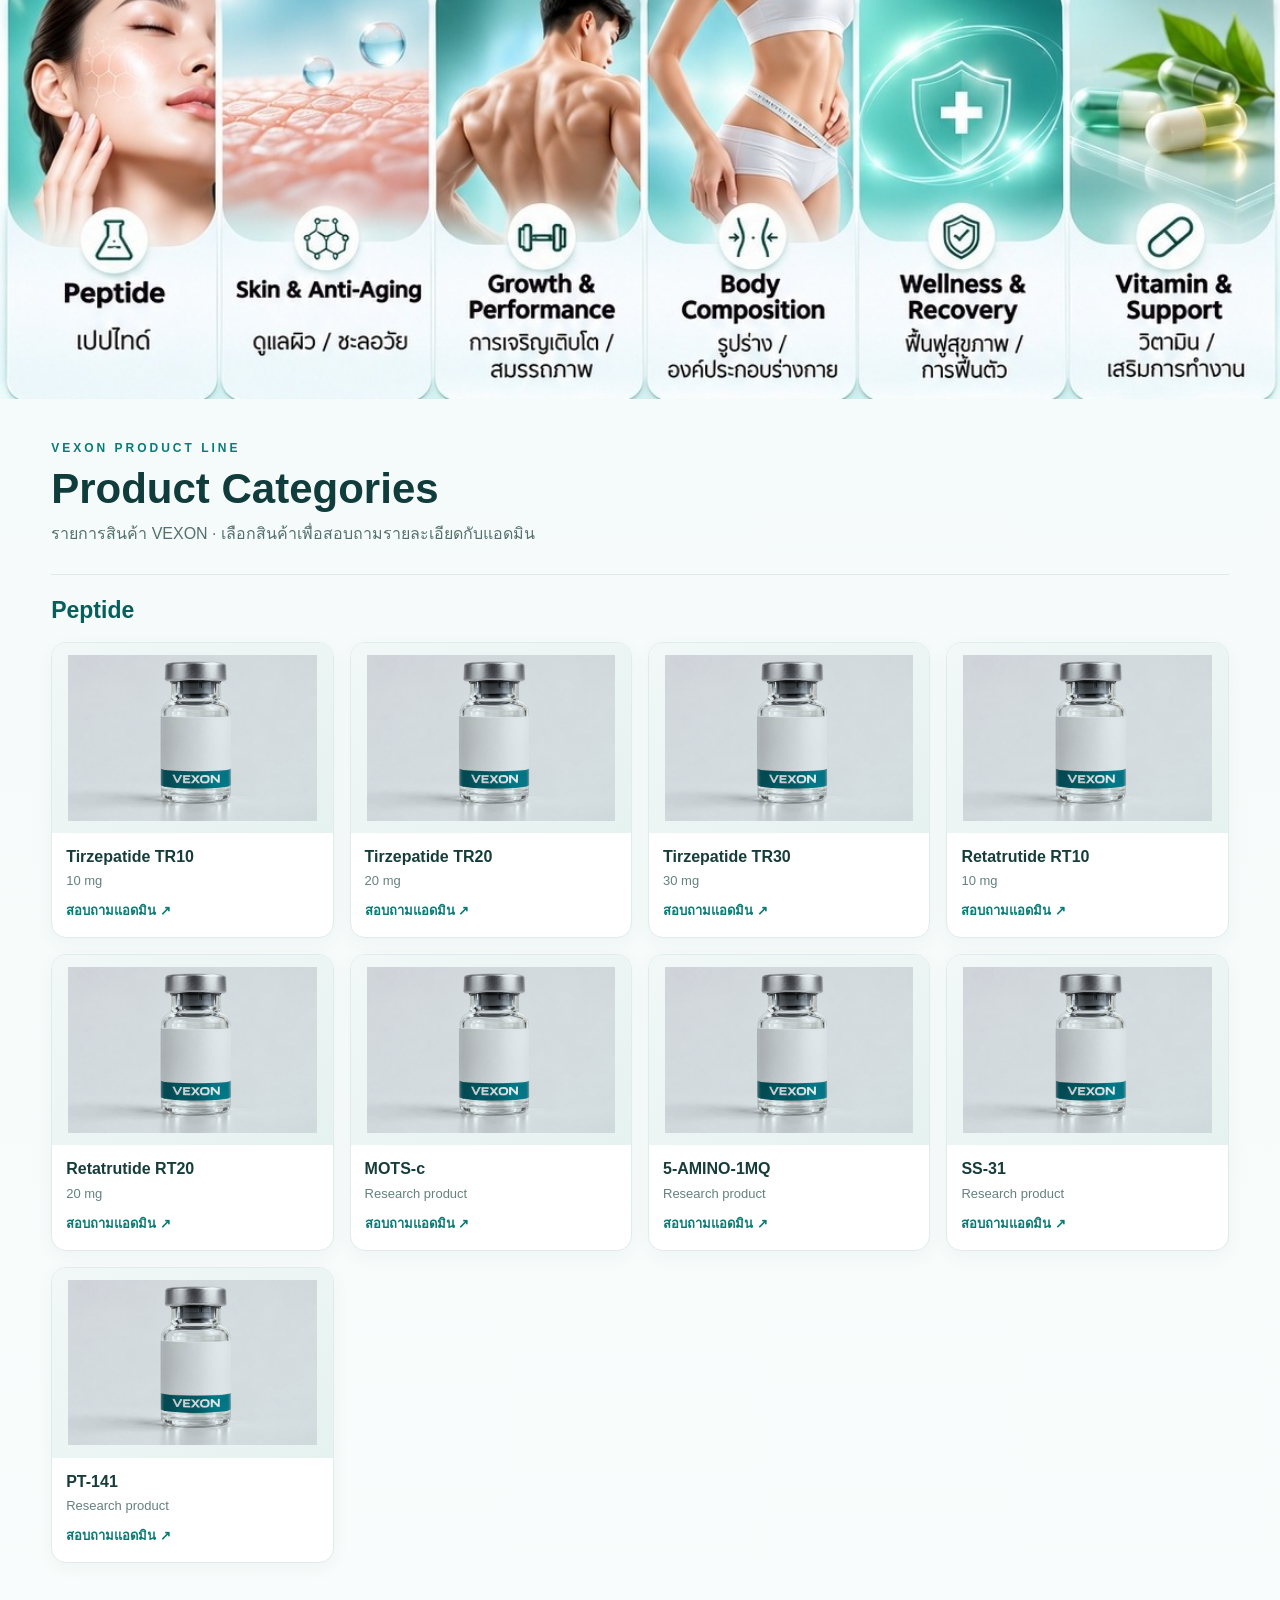
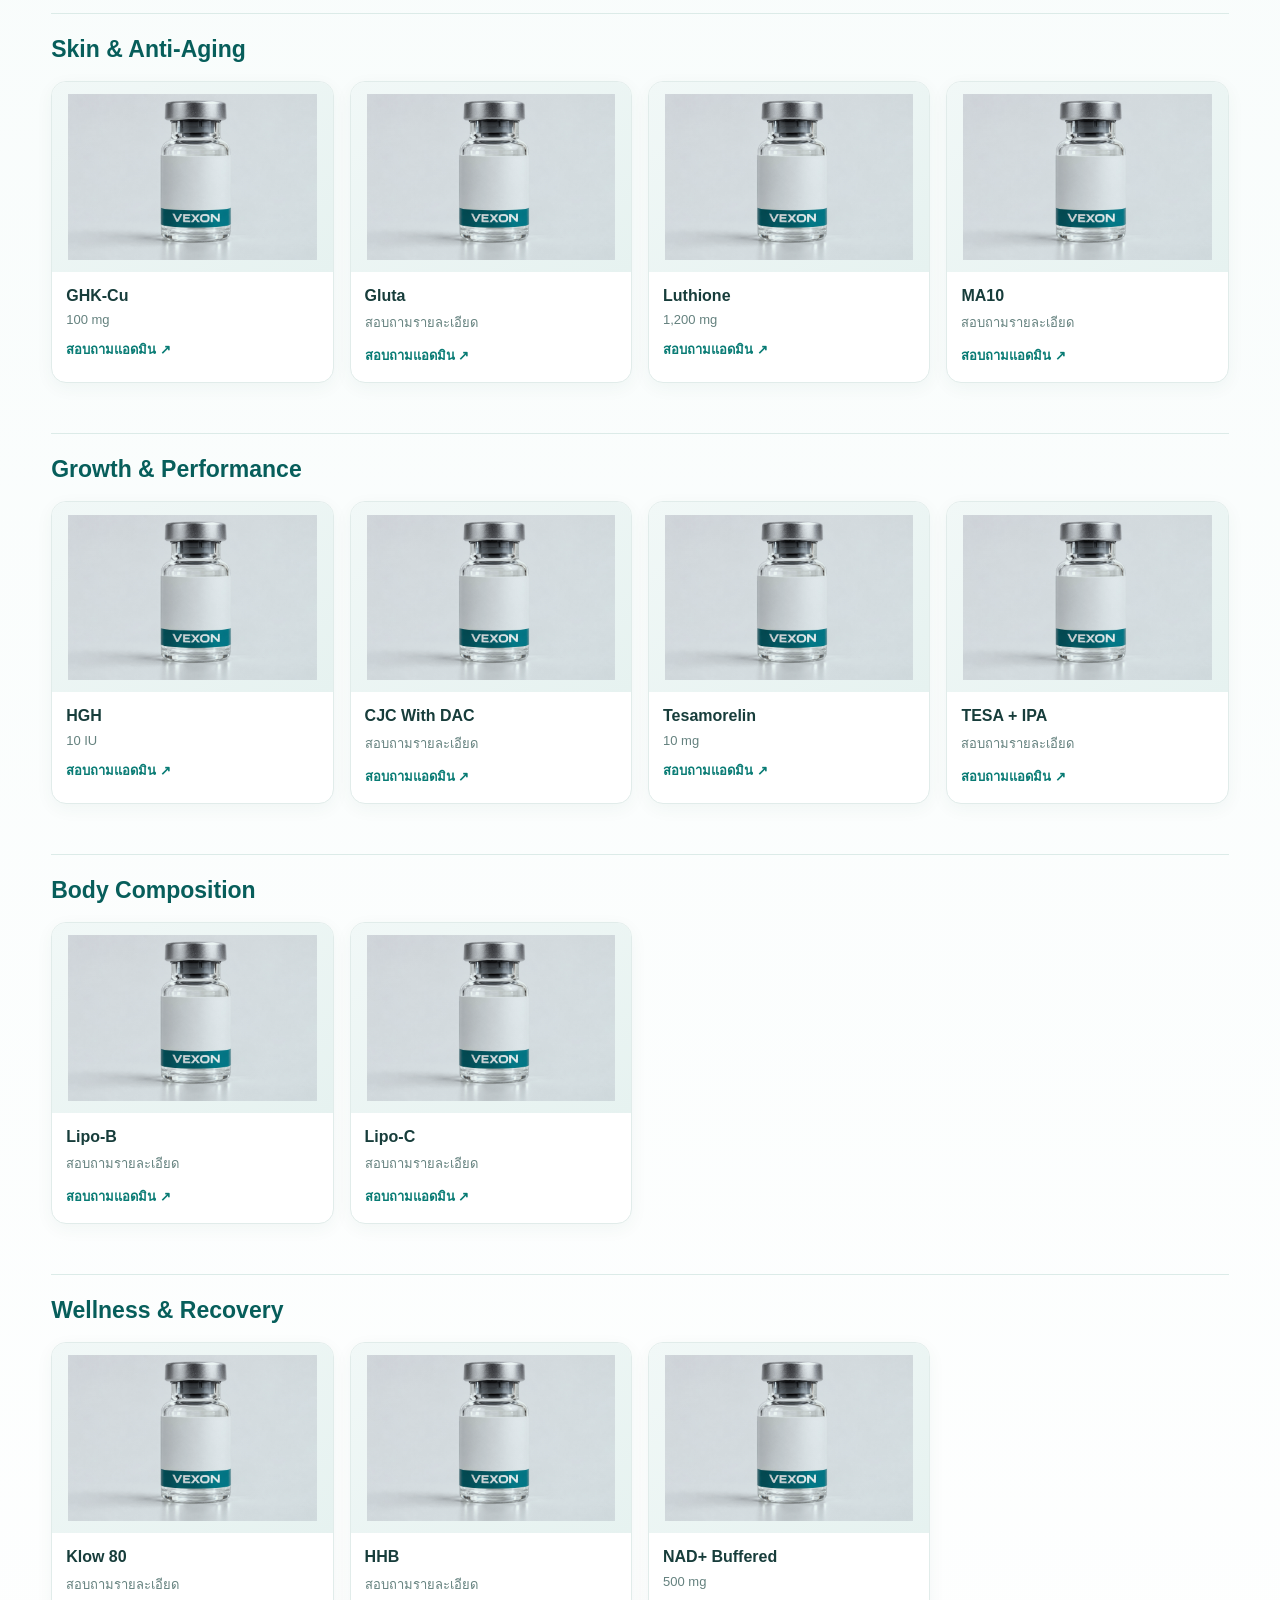
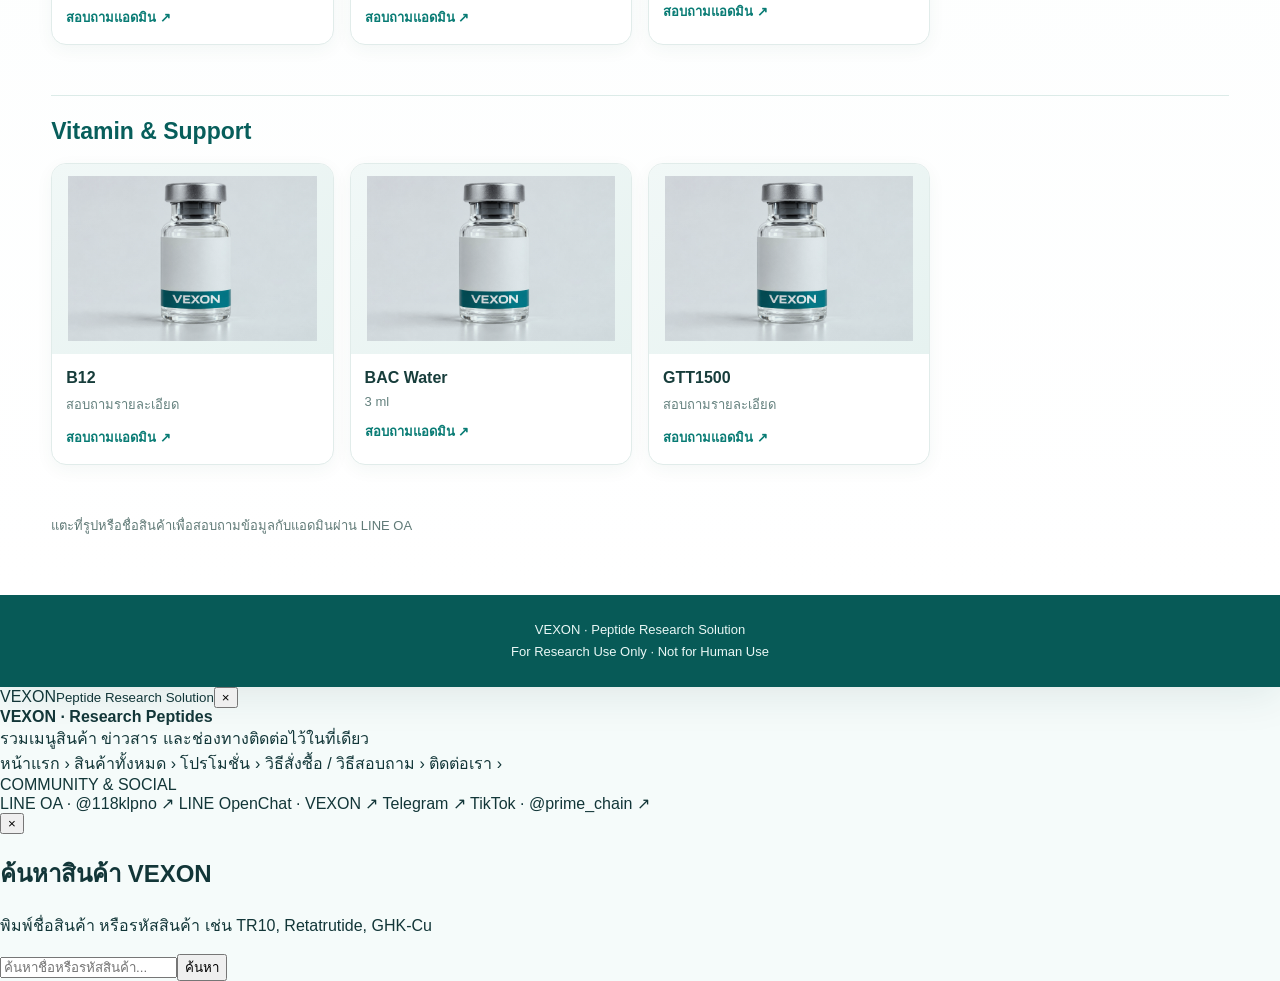
==== commit 8219ce9c: "Add files via upload" ====
--- a/index.html
+++ b/index.html
@@ -100,6 +100,14 @@
     <a class="hero-line-hotspot" href="https://line.me/R/ti/p/@118klpno" target="_blank" rel="noopener" aria-label="สั่งซื้อหรือสอบถามผ่าน LINE OA"></a>
   </section>
 
+  <a class="promo-teaser-link" href="promotion.html" aria-label="ดูโปรโมชั่น VEXON 11.11 วันที่ 11 ถึง 15 พฤศจิกายน 2569">
+    <img class="promo-teaser-image" src="assets/vexon-11-11-coming-soon.png" alt="VEXON 11.11 Special Promotion Coming Soon วันที่ 11–15 พฤศจิกายน 2569 กดเพื่อดูโปรโมชั่น">
+  </a>
+  <style>
+    .promo-teaser-link{display:block;line-height:0;background:#064b3e}
+    .promo-teaser-image{display:block;width:100%;height:auto}
+    .promo-teaser-link:focus-visible{outline:4px solid #c6a66b;outline-offset:-4px}
+  </style>
 
   <section class="category-strip" aria-label="เลือกหมวดหมู่สินค้า VEXON">
     <img src="assets/vexon-category-strip.jpg" alt="หมวดหมู่สินค้า VEXON: Peptide, Skin & Anti-Aging, Growth & Performance, Body Composition, Wellness & Recovery, Vitamin & Support">
@@ -143,7 +151,7 @@
     </div></section>
 
     <section class="group" id="skin"><h2>Skin &amp; Anti-Aging</h2><div class="product-grid">
-      <a class="product-card" href="https://line.me/R/ti/p/@118klpno" target="_blank" rel="noopener"><div class="product-image"><img src="assets/vexon-vial-blank.jpg" alt="VEXON vial"></div><strong>GHK-Cu</strong><span>50 mg</span><em>สอบถามแอดมิน ↗</em></a>
+      <a class="product-card" href="https://line.me/R/ti/p/@118klpno" target="_blank" rel="noopener"><div class="product-image"><img src="assets/vexon-vial-blank.jpg" alt="VEXON vial"></div><strong>GHK-Cu</strong><span>100 mg</span><em>สอบถามแอดมิน ↗</em></a>
       <a class="product-card" href="https://line.me/R/ti/p/@118klpno" target="_blank" rel="noopener"><div class="product-image"><img src="assets/vexon-vial-blank.jpg" alt="VEXON vial"></div><strong>Gluta</strong><span>สอบถามรายละเอียด</span><em>สอบถามแอดมิน ↗</em></a>
       <a class="product-card" href="https://line.me/R/ti/p/@118klpno" target="_blank" rel="noopener"><div class="product-image"><img src="assets/vexon-vial-blank.jpg" alt="VEXON vial"></div><strong>Luthione</strong><span>1,200 mg</span><em>สอบถามแอดมิน ↗</em></a>
       <a class="product-card" href="https://line.me/R/ti/p/@118klpno" target="_blank" rel="noopener"><div class="product-image"><img src="assets/vexon-vial-blank.jpg" alt="VEXON vial"></div><strong>MA10</strong><span>สอบถามรายละเอียด</span><em>สอบถามแอดมิน ↗</em></a>
@@ -164,7 +172,7 @@
     <section class="group" id="wellness"><h2>Wellness &amp; Recovery</h2><div class="product-grid">
       <a class="product-card" href="https://line.me/R/ti/p/@118klpno" target="_blank" rel="noopener"><div class="product-image"><img src="assets/vexon-vial-blank.jpg" alt="VEXON vial"></div><strong>Klow 80</strong><span>สอบถามรายละเอียด</span><em>สอบถามแอดมิน ↗</em></a>
       <a class="product-card" href="https://line.me/R/ti/p/@118klpno" target="_blank" rel="noopener"><div class="product-image"><img src="assets/vexon-vial-blank.jpg" alt="VEXON vial"></div><strong>HHB</strong><span>สอบถามรายละเอียด</span><em>สอบถามแอดมิน ↗</em></a>
-      <a class="product-card" href="https://line.me/R/ti/p/@118klpno" target="_blank" rel="noopener"><div class="product-image"><img src="assets/vexon-vial-blank.jpg" alt="VEXON vial"></div><strong>NAD+ Buffered</strong><span>100 mg</span><em>สอบถามแอดมิน ↗</em></a>
+      <a class="product-card" href="https://line.me/R/ti/p/@118klpno" target="_blank" rel="noopener"><div class="product-image"><img src="assets/vexon-vial-blank.jpg" alt="VEXON vial"></div><strong>NAD+ Buffered</strong><span>500 mg</span><em>สอบถามแอดมิน ↗</em></a>
     </div></section>
 
     <section class="group" id="vitamin"><h2>Vitamin &amp; Support</h2><div class="product-grid">
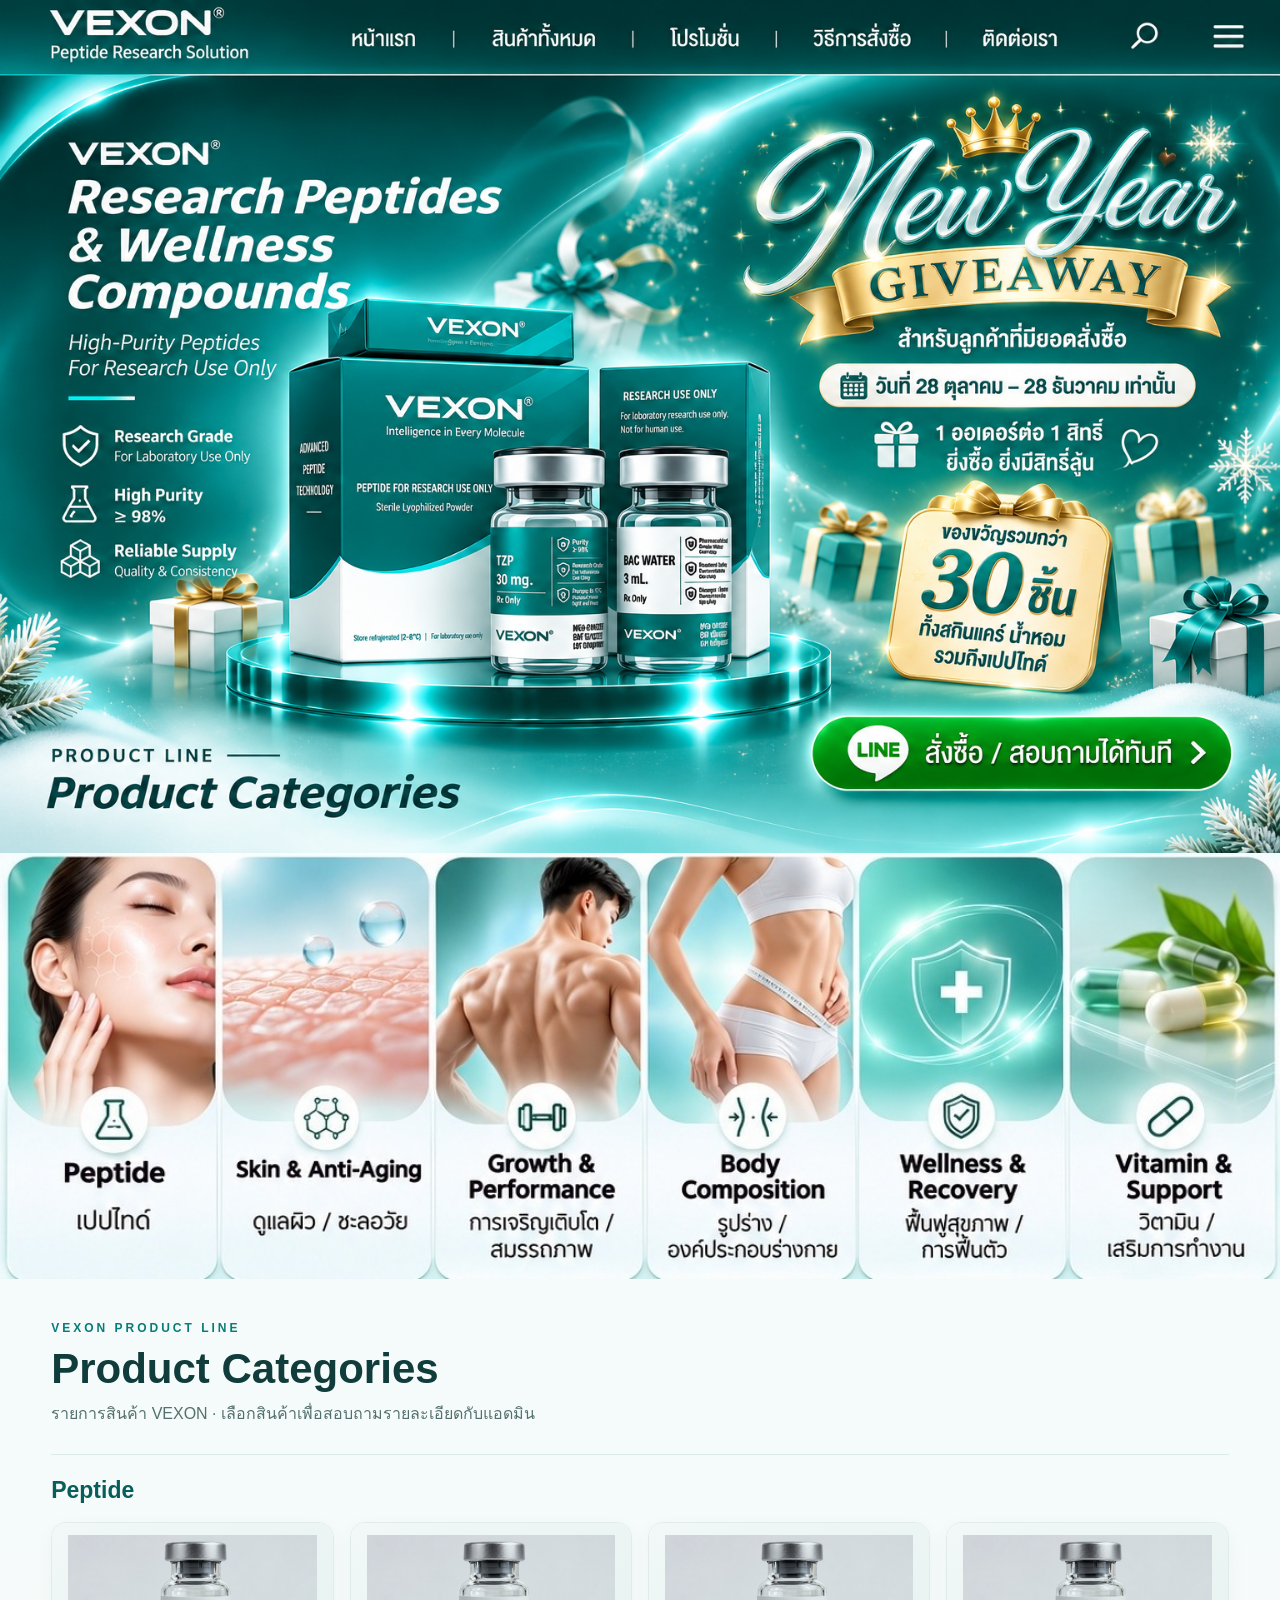
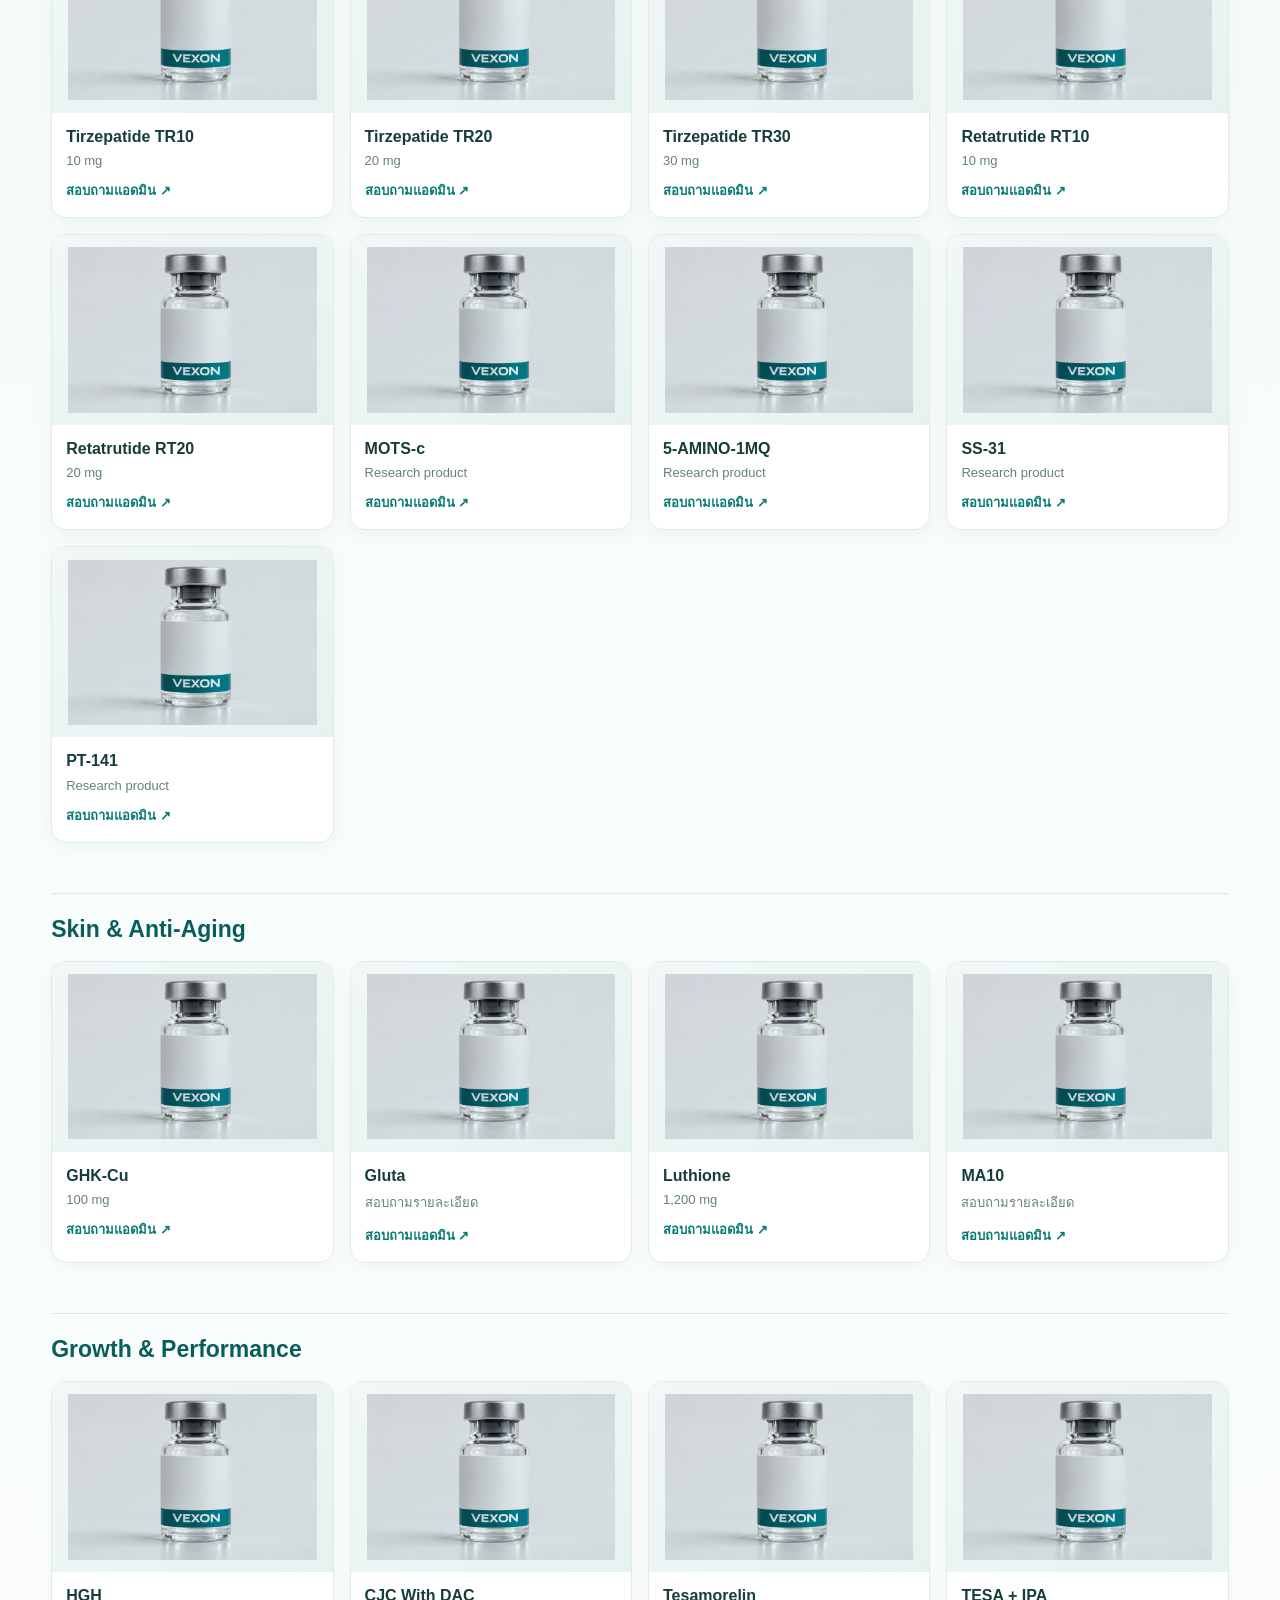
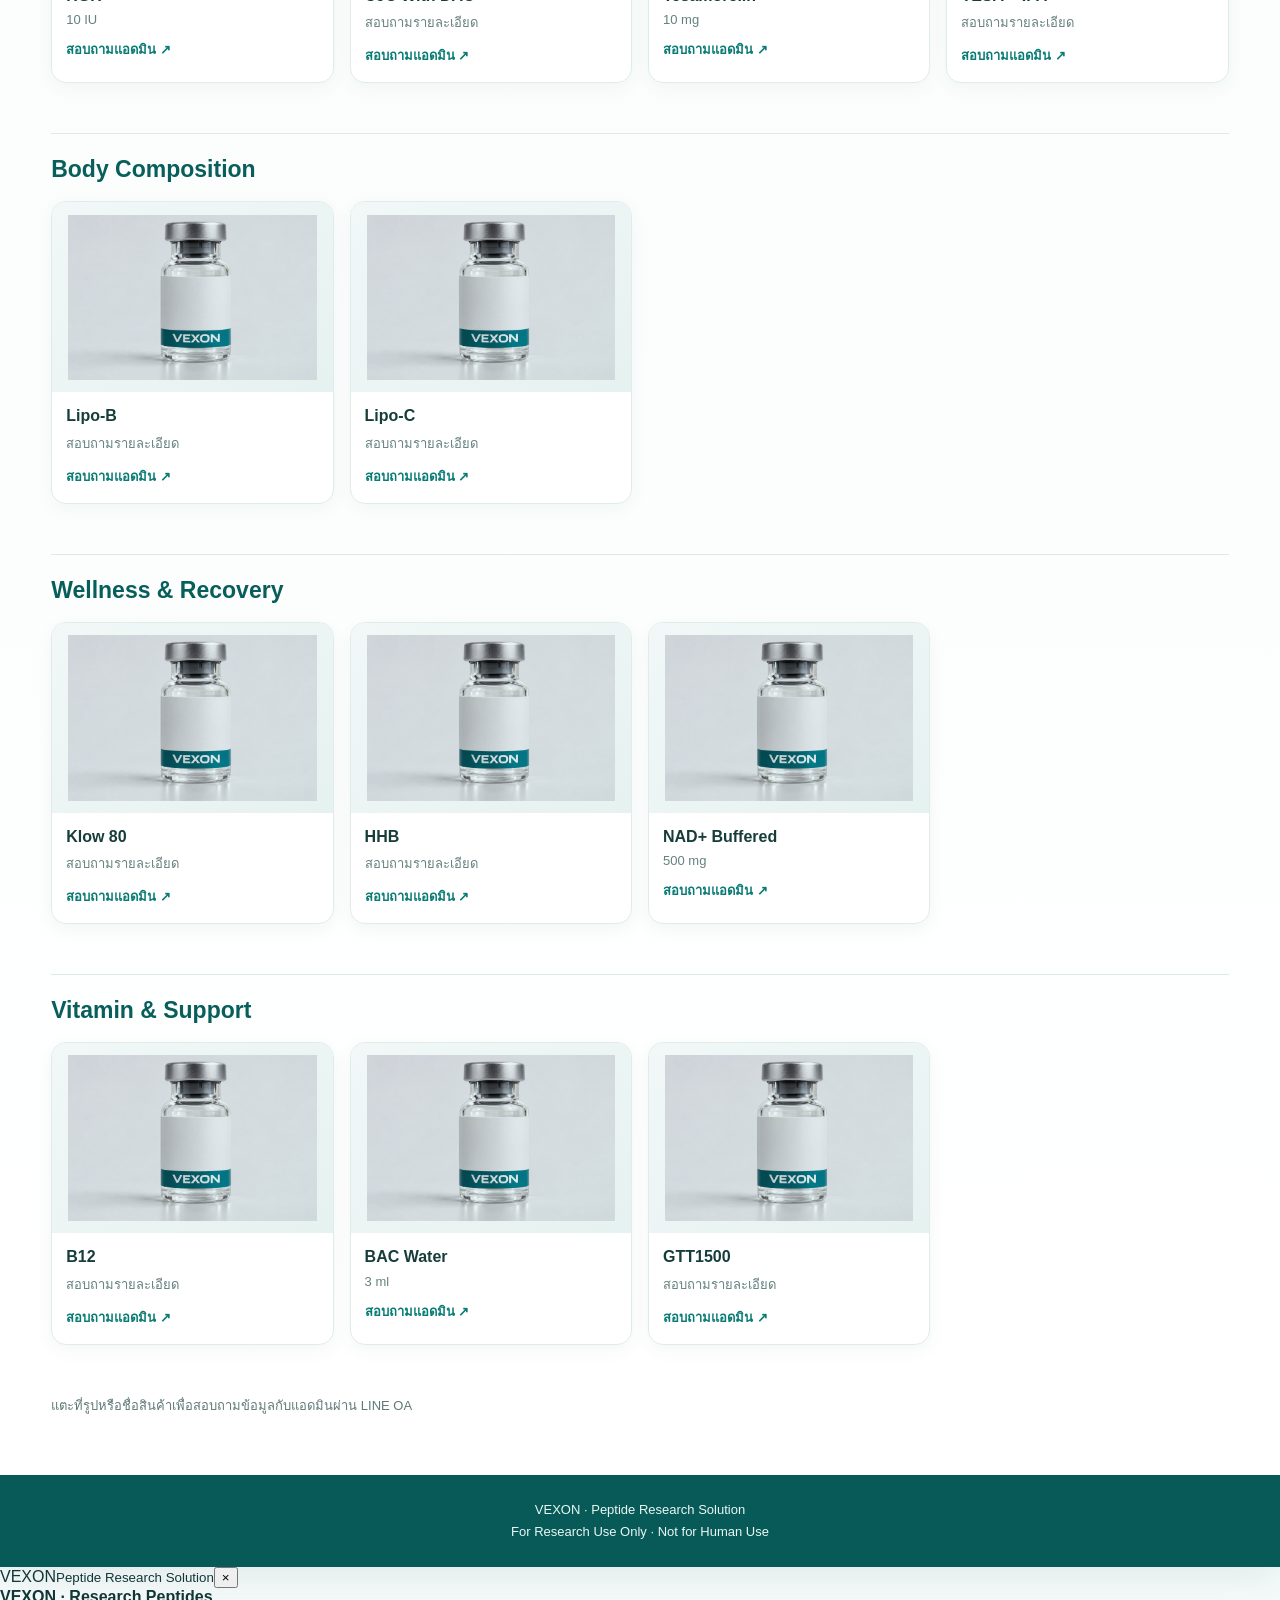
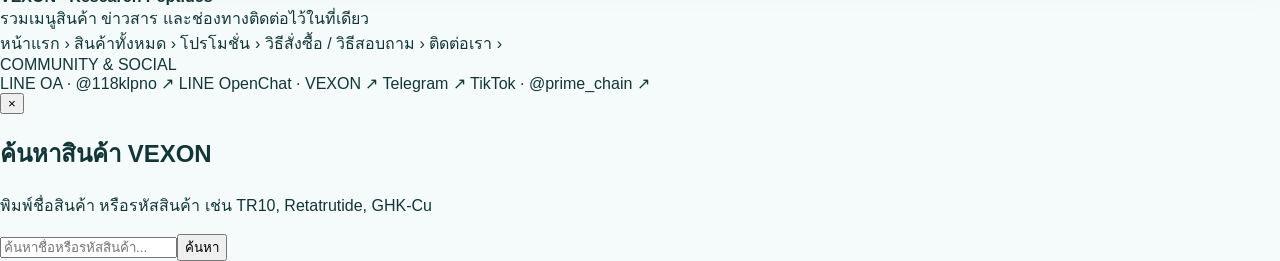
==== commit f56873b5: "Add files via upload" ====
--- a/index.html
+++ b/index.html
@@ -99,17 +99,7 @@
     <a class="hero-nav-hotspot menu" href="#" data-open-menu aria-label="เปิดเมนูเพิ่มเติม"></a>
     <a class="hero-line-hotspot" href="https://line.me/R/ti/p/@118klpno" target="_blank" rel="noopener" aria-label="สั่งซื้อหรือสอบถามผ่าน LINE OA"></a>
   </section>
-
-  <a class="promo-teaser-link" href="promotion.html" aria-label="ดูโปรโมชั่น VEXON 11.11 วันที่ 11 ถึง 15 พฤศจิกายน 2569">
-    <img class="promo-teaser-image" src="assets/vexon-11-11-coming-soon.png" alt="VEXON 11.11 Special Promotion Coming Soon วันที่ 11–15 พฤศจิกายน 2569 กดเพื่อดูโปรโมชั่น">
-  </a>
-  <style>
-    .promo-teaser-link{display:block;line-height:0;background:#064b3e}
-    .promo-teaser-image{display:block;width:100%;height:auto}
-    .promo-teaser-link:focus-visible{outline:4px solid #c6a66b;outline-offset:-4px}
-  </style>
-
-  <section class="category-strip" aria-label="เลือกหมวดหมู่สินค้า VEXON">
+<section class="category-strip" aria-label="เลือกหมวดหมู่สินค้า VEXON">
     <img src="assets/vexon-category-strip.jpg" alt="หมวดหมู่สินค้า VEXON: Peptide, Skin & Anti-Aging, Growth & Performance, Body Composition, Wellness & Recovery, Vitamin & Support">
     <a href="#peptide" aria-label="Peptide"></a>
     <a href="#skin" aria-label="Skin and Anti-Aging"></a>
